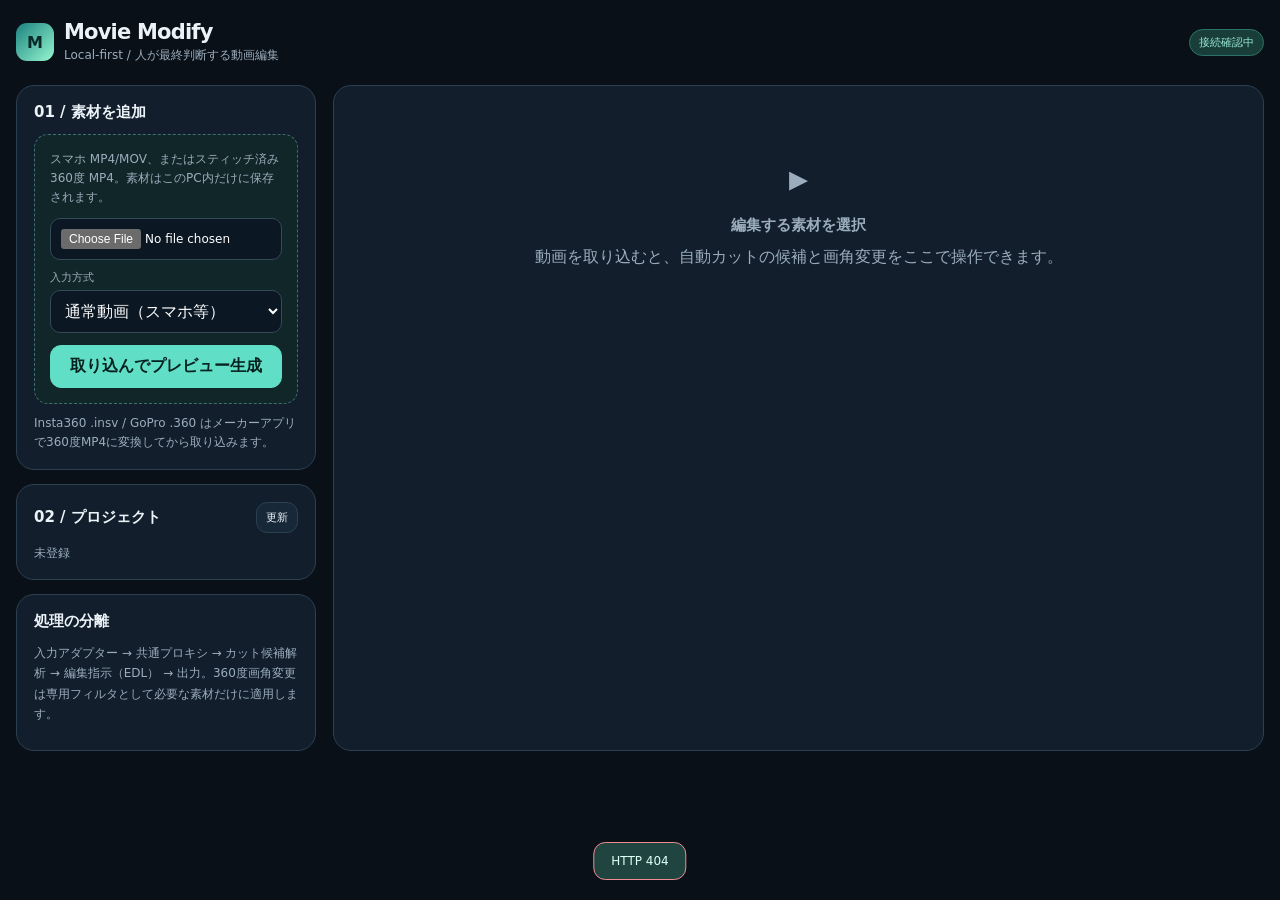
==== web/index.html @ c4a9c0c6 "Fix native editor JavaScript closing brace in conflict-aware API wrapper" ====
<!doctype html>
<html lang="ja">
<head>
<meta charset="utf-8"><meta name="viewport" content="width=device-width,initial-scale=1,viewport-fit=cover">
<meta name="color-scheme" content="dark"><title>Movie Modify — Local Editor</title>
<style>
:root{font-family:system-ui,-apple-system,"Hiragino Kaku Gothic ProN",sans-serif;color:#ecf3f8;background:#0a1018;--panel:#121e2b;--panel2:#172838;--line:#2c4051;--muted:#9badbc;--mint:#60dfc6;--amber:#f7bd65;--red:#f28c91}*{box-sizing:border-box}body{margin:0}button,input,select{font:inherit}button{cursor:pointer;color:inherit;border:1px solid var(--line);background:var(--panel2);border-radius:11px;padding:10px 13px}button:hover{border-color:var(--mint)}button:disabled{opacity:.4;cursor:not-allowed}button.primary{background:var(--mint);color:#06211f;font-weight:760;border-color:var(--mint)}button.danger{color:var(--red)}input,select{background:#0b1723;border:1px solid #354959;color:#fff;padding:10px;border-radius:10px;min-width:0}input[type=range]{padding:0;width:100%;accent-color:var(--mint)}input[type=checkbox]{accent-color:var(--mint)}h1,h2,h3,p{margin:0}h1{font-size:21px;letter-spacing:-.8px}h2{font-size:15px;margin-bottom:12px}h3{font-size:13px}small,.muted{color:var(--muted)}small{font-size:12px}.shell{max-width:1420px;margin:0 auto;padding:20px 16px 70px}header{display:flex;align-items:center;justify-content:space-between;margin-bottom:21px;gap:12px}.brand{display:flex;align-items:center;gap:10px}.logo{display:grid;place-items:center;width:38px;height:38px;background:linear-gradient(135deg,#1b827e,#96f7d1);color:#082a29;font-weight:900;border-radius:11px}.pill{border-radius:99px;background:#193e39;border:1px solid #2b746a;padding:5px 9px;color:#99e7d9;font-size:11px}.layout{display:grid;grid-template-columns:300px minmax(0,1fr);gap:17px}.panel{background:var(--panel);border:1px solid var(--line);padding:17px;border-radius:18px;min-width:0}.stack{display:grid;gap:14px}.row{display:flex;gap:9px;align-items:center;flex-wrap:wrap}.between{justify-content:space-between}.grow{flex:1}.hint{font-size:12px;color:var(--muted);line-height:1.6}.upload{border:1px dashed #3e6f73;border-radius:14px;padding:15px;background:#102628}.upload input{width:100%;font-size:12px;margin:10px 0}.upload select{width:100%}.upload button{width:100%;margin-top:12px}.projects{display:grid;gap:7px}.project{padding:12px;border:1px solid #324253;border-radius:11px;text-align:left;background:#111e2c;width:100%}.project.active{border-color:var(--mint);background:#183334}.project .name{font-size:12px;font-weight:750;overflow-wrap:anywhere}.tag{font-size:10px;color:var(--muted);margin-top:5px}.workspace{display:grid;gap:16px}.empty{text-align:center;padding:70px 15px;color:var(--muted)}.empty .big{font-size:38px;margin-bottom:16px}.video{width:100%;display:block;max-height:480px;aspect-ratio:16/9;background:black;border-radius:10px;object-fit:contain}.preview{display:none;width:100%;border:1px solid #38535e;border-radius:10px;margin-top:9px}.preview.show{display:block}.formfield{display:grid;gap:5px;flex:1}.formfield label{font-size:11px;color:var(--muted)}.formfield input,.formfield select{width:100%}.mini{font-size:11px;padding:7px 9px}.status{font-size:12px;border-left:3px solid var(--mint);padding:9px 11px;background:#10282b;border-radius:7px;line-height:1.6;overflow-wrap:anywhere}.status.error{border-color:var(--red);background:#33202b}.timeline{display:flex;overflow:hidden;height:38px;border-radius:9px;border:1px solid #435664;cursor:pointer}.bar{min-width:1px;height:100%;position:relative;border-right:1px solid #111b27;background:#216f65}.bar.cut{background:#61464c}.bar.follow{background:#315f9b}
.panoWrap{position:relative;border:1px solid var(--line);border-radius:10px;overflow:hidden}
#panorama{display:block;width:100%;aspect-ratio:2/1;object-fit:contain;touch-action:manipulation;cursor:crosshair;background:#071622}
#targetDot{position:absolute;width:20px;height:20px;border:2px solid white;border-radius:50%;background:#74e0cd88;transform:translate(-50%,-50%);display:none;pointer-events:none}.bar.selected{outline:2px solid white;outline-offset:-2px}.bar span{position:absolute;inset:0;display:grid;place-items:center;font-size:11px;white-space:nowrap}.segment-list,.suggestions{display:grid;gap:7px;max-height:280px;overflow:auto}.segment{display:grid;grid-template-columns:58px 1fr auto;align-items:center;gap:9px;padding:9px;border:1px solid #304756;background:#122332;border-radius:9px;text-align:left;width:100%;font-size:12px}.segment.selected{border-color:var(--mint)}.segment.cut{opacity:.7}.segment .state{font-size:11px;color:var(--mint)}.segment.cut .state{color:var(--red)}.suggestion{display:flex;align-items:center;gap:10px;border:1px solid #354956;background:#172638;border-radius:9px;padding:9px;font-size:12px}.suggestion input{width:17px;height:17px}.two{display:grid;grid-template-columns:1fr 1fr;gap:13px}.three{display:grid;grid-template-columns:repeat(3,1fr);gap:10px}.sectionhead{display:flex;align-items:center;justify-content:space-between;gap:8px;margin-bottom:12px}.sectionhead h2{margin-bottom:0}.sep{border:0;border-top:1px solid var(--line);margin:16px 0}.number{font-variant-numeric:tabular-nums;font-size:12px}.badge{font-size:10px;border:1px solid #426963;color:#a2d9d0;padding:3px 7px;border-radius:99px}.description{font-size:12px;line-height:1.7;color:var(--muted)}.hidden{display:none!important}.overlay{position:fixed;inset:0;background:#020609b9;display:flex;align-items:center;justify-content:center;z-index:5;padding:15px}.modal{background:var(--panel);border:1px solid var(--line);border-radius:18px;padding:24px;width:min(420px,100%)}.modal input{width:100%;margin:13px 0}.modal button{width:100%}#toast{position:fixed;bottom:20px;left:50%;transform:translateX(-50%);background:#204541;border:1px solid var(--mint);color:#e0fff5;z-index:8;border-radius:12px;padding:11px 17px;display:none;max-width:92%;font-size:12px} @media(max-width:850px){.layout{grid-template-columns:1fr}.shell{padding:15px 12px 55px}.panel{padding:14px}.two{grid-template-columns:1fr}.three{gap:6px}.logo{width:33px;height:33px}h1{font-size:19px}.video{max-height:260px}.row button{font-size:12px}.layout>aside{display:grid;grid-template-columns:1fr 1fr;align-items:start;gap:12px}}@media(max-width:560px){.layout>aside{grid-template-columns:1fr}.toolbar{display:grid;grid-template-columns:1fr 1fr}.toolbar button{width:100%}.timeline{height:31px}.segment{grid-template-columns:46px 1fr auto}}

.livebox{position:relative}
.liveCanvas{display:block;width:100%;aspect-ratio:16/9;background:#020609;border-radius:10px}
.liveSource{position:absolute;top:0;left:0;width:2px;height:2px;opacity:.01;pointer-events:none}
.liveControls{display:flex;align-items:center;flex-wrap:wrap;gap:8px;margin-top:9px}
.liveControls input[type=range]{flex:1;min-width:110px;touch-action:pan-y}
.liveControls .livePlay{min-width:90px}
.liveControls .liveSkip{display:flex;gap:5px;align-items:center;font-size:11px;color:var(--muted)}
#liveStatus{font-size:11px;color:var(--muted);margin-top:6px;line-height:1.5}
@media(max-width:560px){.liveControls .liveSkip{width:100%}}
</style>
<link rel="stylesheet" href="/assets/responsive_ui.css">
</head>
<body>
<div class="shell">
<header><div class="brand"><div class="logo">M</div><div><h1>Movie Modify</h1><small>Local-first / 人が最終判断する動画編集</small></div></div><span class="pill" id="engine">接続確認中</span></header>
<div class="layout">
<aside class="stack">
<section class="panel"><h2>01 / 素材を追加</h2><div class="upload"><div class="hint">スマホ MP4/MOV、またはスティッチ済み360度 MP4。素材はこのPC内だけに保存されます。</div><input type="file" id="source" accept=".mp4,.mov,.m4v,.mkv,.webm,video/*"><div class="formfield"><label>入力方式</label><select id="projection"><option value="flat">通常動画（スマホ等）</option><option value="equirect">360度・正距円筒図法（2:1）</option></select></div><button class="primary" id="upload">取り込んでプレビュー生成</button></div><p class="hint" style="margin-top:10px">Insta360 .insv / GoPro .360 はメーカーアプリで360度MP4に変換してから取り込みます。</p></section>
<section class="panel"><div class="sectionhead"><h2>02 / プロジェクト</h2><button class="mini" id="reload">更新</button></div><div class="projects" id="projects"><small>未登録</small></div></section>
<section class="panel"><h2>処理の分離</h2><div class="description">入力アダプター → 共通プロキシ → カット候補解析 → 編集指示（EDL） → 出力。360度画角変更は専用フィルタとして必要な素材だけに適用します。</div><p class="hint" id="capabilities" style="margin-top:8px"></p></section>
</aside>
<main class="workspace" id="editor"><section class="panel empty"><div class="big">▸</div><h2>編集する素材を選択</h2><p>動画を取り込むと、自動カットの候補と画角変更をここで操作できます。</p></section></main>
</div>
</div>
<div id="login" class="overlay hidden"><div class="modal"><h2>ローカルアクセス認証</h2><p class="hint">サーバー設定の MOVIE_MODIFY_TOKEN を入力してください。</p><input id="password" type="password" placeholder="アクセス用パスフレーズ"><button class="primary" id="loginButton">接続する</button></div></div>
<div id="toast"></div>
<script src="/assets/live_preview.js"></script>
<script src="/assets/responsive_ui.js"></script>
<script src="/assets/edit_history.js"></script>
<script>
const $=id=>document.getElementById(id);let current=null,selected=0,video=null,liveViewer=null,liveVideo=null,liveTickTime=-1,jobs=[],panoMode='scenery',target=null,editHistory=null,historyProjectId=null;
const escapeHtml=x=>String(x).replace(/[&<>"']/g,c=>({'&':'&amp;','<':'&lt;','>':'&gt;','"':'&quot;',"'":'&#39;'}[c]));
const secs=x=>{x=Math.max(0,Number(x)||0);return `${Math.floor(x/3600)?String(Math.floor(x/3600)).padStart(2,'0')+':':''}${String(Math.floor(x/60)%60).padStart(2,'0')}:${String(Math.floor(x%60)).padStart(2,'0')}`};
function alertMsg(message,error=false){let e=$('toast');e.textContent=message;e.style.display='block';e.style.borderColor=error?'#f28c91':'#60dfc6';setTimeout(()=>e.style.display='none',4500)}
async function api(path,init={}){const res=await fetch(path,{credentials:'same-origin',...init});if(res.status===401){$('login').classList.remove('hidden');throw Error('アクセス認証が必要です')}let data=await res.json().catch(()=>({}));if(!res.ok){if(res.status===409 && data.detail?.code==='revision_conflict'){const error=new Error('別の画面で編集内容が更新されました。PCの編集を確認してください。');error.revisionConflict=true;throw error;}throw Error(typeof data.detail==='string'?data.detail:`HTTP ${res.status}`)}return data}
const body=data=>({method:'POST',headers:{'Content-Type':'application/json'},body:JSON.stringify(data)});
async function start(){try{const h=await api('/api/health');$('engine').textContent=h.ffmpeg&&h.ffprobe?'ローカル処理準備完了':'FFmpegが必要';$('capabilities').textContent=`FFmpeg ${h.ffmpeg?'✓':'×'} / Auto-Editor ${h.auto_editor?'✓':'未導入（任意）'} / OpenCV追尾 ${h.tracking?'✓':'未導入（任意）'}`;if(h.auth_required){try{await loadProjects()}catch(e){$('login').classList.remove('hidden')}}else await loadProjects()}catch(e){alertMsg(e.message,true)}}
$('loginButton').onclick=async()=>{try{await api('/api/login',body({password:$('password').value}));$('login').classList.add('hidden');await loadProjects()}catch(e){alertMsg(e.message,true)}};
$('reload').onclick=()=>loadProjects().catch(e=>alertMsg(e.message,true));
async function loadProjects(){let projects=await api('/api/projects');$('projects').innerHTML=projects.length?projects.map(p=>`<button class="project ${current?.id===p.id?'active':''}" data-id="${p.id}"><div class="name">${escapeHtml(p.name)}</div><div class="tag">${p.projection==='equirect'?'360°':'通常動画'} · ${secs(p.duration)} · ${p.proxy_ready?'プレビュー完了':'処理中'}</div></button>`).join(''):'<small>プロジェクトはまだありません</small>';document.querySelectorAll('.project').forEach(e=>e.onclick=()=>openProject(e.dataset.id));
const requested=new URLSearchParams(location.search).get('project');
if(requested&&!current&&projects.some(p=>p.id===requested)){
 history.replaceState({},'',location.pathname);
 await openProject(requested);
}}
$('upload').onclick=async()=>{const f=$('source').files[0];if(!f)return alertMsg('動画を選択してください',true);let fd=new FormData();fd.append('file',f);fd.append('projection',$('projection').value);$('upload').disabled=true;$('upload').textContent='アップロード中…';try{let res=await api('/api/projects',{method:'POST',body:fd});current=res.project;await loadProjects();drawEditor();watchJob(res.job_id,async()=>{const latest=await api('/api/projects/'+current.id);if(editHistory?.state().canUndo&&historyProjectId===latest.id)latest.segments=current.segments;current=latest;drawEditor();await loadProjects()})}catch(e){alertMsg(e.message,true)}finally{$('upload').disabled=false;$('upload').textContent='取り込んでプレビュー生成'}};
async function openProject(id){try{current=await api('/api/projects/'+id);selected=0;target=null;panoMode='scenery';drawEditor();await loadProjects()}catch(e){alertMsg(e.message,true)}}
function drawEditor(){if(!current)return;disposeLive();const p=current;let ready=p.proxy_ready;let html=`<section class="panel"><div class="sectionhead"><div><h2>${escapeHtml(p.name)}</h2><small>${p.projection==='equirect'?'360° equirectangular':'通常動画'} · ${p.width}×${p.height} · ${secs(p.duration)} · ${p.codec}</small></div><span class="badge">非破壊編集</span></div>${p.projection==='equirect'?`<div class="livebox"><canvas class="liveCanvas" id="liveCanvas" aria-label="360度の連続プレビュー"></canvas><video id="player" class="liveSource" playsinline preload="metadata"></video><div class="liveControls"><button id="livePlay" class="primary livePlay" disabled>再生</button><input id="liveSeek" type="range" aria-label="再生位置" min="0" max="${p.duration}" step="0.05" value="0" disabled><label class="liveSkip"><input id="liveSkip" type="checkbox" checked>カット区間を飛ばす</label></div><div id="liveStatus" role="status">360度プレビュー準備中…</div></div>`:`<video id="player" class="video" ${ready?`src="/api/projects/${p.id}/preview"`:''} controls playsinline preload="metadata"></video>`}${ready?'':`<div class="status">プレビュー生成中です。処理が完了すると動画を再生できます。</div>`}<img id="framePreview" class="preview" alt="選択した画角の静止画"><div class="row between" style="margin-top:9px"><span class="number" id="playtime">00:00 / ${secs(p.duration)}</span><button class="mini" id="frameButton">${p.projection==='equirect'?'指定画角の静止画を見る':'現在フレームを見る'}</button></div></section>
<section class="panel"><div class="sectionhead"><h2>03 / 自動カット候補</h2><span class="badge">AIの判断を強制しません</span></div><div class="row" style="margin-bottom:12px"><div class="formfield"><label>解析エンジン</label><select id="analyzer"><option value="silence">FFmpeg / 静音解析</option><option value="auto_editor">Auto-Editor / 自動カット</option></select></div><div class="formfield"><label>静音閾値</label><select id="noise"><option value="-36">-36 dB</option><option value="-45">-45 dB</option><option value="-30">-30 dB</option></select></div></div><div class="row"><button id="analyze" class="primary">カット候補を解析</button><span class="hint">静かな大切な場面は残す判断が必要です。</span></div><hr class="sep"><div class="suggestions" id="suggestions"></div><button id="apply" style="margin-top:12px" disabled>チェックした候補をカット指定</button></section>
<section class="panel"><div class="sectionhead"><h2>04 / タイムラインと画角</h2><small id="edlStats"></small></div><div class="timeline" id="timeline"></div><div class="row" style="margin:9px 0;gap:8px;flex-wrap:wrap"><button id="editUndo" class="mini" disabled>↶ 元に戻す</button><button id="editRedo" class="mini" disabled>↷ やり直す</button><small id="editSafety" style="flex:1;min-width:150px">編集内容はブラウザに自動保存されます。</small><details id="editHistoryDetails" style="width:100%;font-size:12px"><summary>編集履歴を表示</summary><div id="editHistoryList" class="edit-history-list"></div></details><button id="exportDraft" class="mini" style="display:none">下書きをJSONで保存</button><button id="reloadRemote" class="mini" style="display:none">PC側の最新状態を開く</button></div><div class="row toolbar" style="margin-top:12px"><button id="split">再生位置で区切る</button><button id="sceneryHere">ここから景色に切り替え</button><button id="toggle">選択区間を残す／カット</button><button id="save" class="primary">編集内容を保存</button></div><div class="two" style="margin-top:13px"><div><h3 style="margin-bottom:9px">区間一覧</h3><div class="segment-list" id="segments"></div></div><div><h3 style="margin-bottom:9px">選択した区間の設定</h3><div class="stack" style="gap:10px;margin-top:9px"><div class="formfield"><label>左右方向 yaw <b id="yawText">0°</b></label><input id="yaw" type="range" min="-180" max="180" step="1"></div><div class="formfield"><label>上下方向 pitch <b id="pitchText">0°</b></label><input id="pitch" type="range" min="-85" max="85" step="1"></div><div class="formfield"><label>画角 FOV <b id="fovText">90°</b></label><input id="fov" type="range" min="40" max="130" step="1"></div><div class="row"><button id="sceneryMode" class="mini">景色・手動</button><button id="followMode" class="mini">人物追尾</button></div>
<div class="hint" id="panoHelp">景色を映す方向を選ぶには、全景をタップしてください。</div>
<div class="panoWrap"><img id="panorama" alt="360度全景。タップで追尾対象または景色を選ぶ"><span id="targetDot"></span></div>
<div class="row"><button class="mini" id="refreshPano">全景を更新</button>
<label class="hint">追尾対象の幅 <select id="boxSize"><option value="0.07">小 7%</option><option value="0.10" selected>標準 10%</option><option value="0.15">大 15%</option><option value="0.20">特大 20%</option></select></label></div>
<button class="primary" id="trackButton" disabled>選択した人物を自動追尾</button>
<div class="row"><button id="addKey" class="mini">この時刻の画角を記録</button><button id="clearKeys" class="mini">キーフレーム削除</button></div>
<div class="hint" id="keyStatus"></div><div class="hint" id="trackWarning"></div>
<button id="resetAngle" class="mini">選択区間の画角をリセット</button><p class="hint" id="angleHelp">${p.projection==='equirect'?'青い区間は人物追尾、緑は景色。360度の全景をタップして対象・方向を指定できます。':'通常動画は撮影外の方向へ動かせません。画角設定は360°のときのみ有効です。'}</p></div></div></div></section>
<section class="panel"><div class="sectionhead"><h2>05 / 動画を書き出す</h2><span class="badge">FFmpeg</span></div><div class="row"><div class="formfield"><label>出力解像度</label><select id="outputSize"><option value="720p">720p（軽量）</option><option value="1080p">1080p（高画質）</option></select></div><button id="render" class="primary">MP4を生成</button><a id="download" href="/api/projects/${p.id}/export" style="display:none;color:#60dfc6">完成動画をダウンロード</a></div><p class="description" style="margin-top:12px">選択した区間のみ出力します。360°素材は区間ごとに指定した向きを16:9へ変換します。元動画は変更されません。</p><div id="jobStatus" class="status hidden" style="margin-top:11px"></div></section>`;$('editor').innerHTML=html;video=$('player');video.ontimeupdate=()=>{$('playtime').textContent=`${secs(video.currentTime)} / ${secs(p.duration)}`};$('frameButton').onclick=()=>updateFrame();$('analyze').onclick=analyzeVideo;$('apply').onclick=applySelected;$('split').onclick=splitHere;$('sceneryHere').onclick=sceneryHere;$('toggle').onclick=toggleSelected;
if(p.projection==='equirect'){$('sceneryMode').onclick=()=>changePanoMode('scenery');$('followMode').onclick=()=>changePanoMode('follow');
$('refreshPano').onclick=refreshPanorama;$('panorama').onclick=panoClick;
$('trackButton').onclick=runTrack;$('addKey').onclick=addKey;
$('clearKeys').onclick=()=>{let seg=current.segments[selected];seg.keyframes=[];seg.mode='manual';seg.tracking_warning='';historyCheckpoint('キー削除');drawSegments()};}
else{for(const id of ['sceneryHere','sceneryMode','followMode','refreshPano','trackButton','addKey','clearKeys']){const b=$(id);if(b)b.disabled=true}const wrap=$('panorama');if(wrap)wrap.parentElement.style.display='none'}
$('save').onclick=saveSegments;$('render').onclick=renderVideo;$('resetAngle').onclick=()=>{Object.assign(current.segments[selected],{yaw:0,pitch:0,fov:90,mode:'manual',keyframes:[],tracking_warning:''});historyCheckpoint('画角リセット');drawSegments();updateFrame()};['yaw','pitch','fov'].forEach(k=>{$(k).disabled=p.projection!=='equirect';$(k).oninput=()=>{current.segments[selected][k]=Number($(k).value);$(k+'Text').textContent=$(k).value+'°';historyCheckpoint('画角スライダー '+k,true)}});drawSuggestions();drawSegments();if(p.projection==='equirect'){refreshPanorama();setupLivePreview(p.id)}window.MovieModifyUI?.mount(p);initializeEditHistory()}

function historySnapshot(){
 return {segments:MovieModifyEditHistory.clone(current.segments),selected,
  time:Number(video?.currentTime)||0};
}
function validateHistorySnapshot(snapshot){
 if(!snapshot||!Array.isArray(snapshot.segments)||snapshot.segments.length<1||
    snapshot.segments.length>5000)throw Error('下書きに不正な区間数があります');
 let previous=0;
 for(const seg of snapshot.segments){
  if(!seg||!Number.isFinite(seg.start)||!Number.isFinite(seg.end)||
     seg.start<previous-.002||seg.start<0||seg.end>current.duration+.05||
     seg.end-seg.start<.04||typeof seg.keep!=='boolean'||
     !['manual','follow'].includes(seg.mode)||
     !Number.isFinite(seg.yaw)||Math.abs(seg.yaw)>180||
     !Number.isFinite(seg.pitch)||Math.abs(seg.pitch)>90||
     !Number.isFinite(seg.fov)||seg.fov<35||seg.fov>140||
     !Array.isArray(seg.keyframes)||seg.keyframes.length>18000)
      throw Error('下書きの画角・時間データが不正です');
  let priorTime=-Infinity;
  for(const key of seg.keyframes){
   if(!key||!Number.isFinite(key.time)||key.time<=priorTime+.000001||
      key.time<seg.start-.001||key.time>seg.end+.001||
      !Number.isFinite(key.yaw)||Math.abs(key.yaw)>180||
      !Number.isFinite(key.pitch)||Math.abs(key.pitch)>90||
      !Number.isFinite(key.fov)||key.fov<35||key.fov>140)
      throw Error('下書きのキーフレームが不正です');
   priorTime=key.time;
  }
  previous=seg.end;
 }
 return {segments:MovieModifyEditHistory.clone(snapshot.segments),
  selected:Math.max(0,Math.min(snapshot.segments.length-1,Number(snapshot.selected)||0)),
  time:Math.max(0,Math.min(current.duration-.02,Number(snapshot.time)||0))};
}
function historyControls(state){
 const back=$('editUndo'),forward=$('editRedo'),status=$('editSafety');
 if(!back||!forward||!status)return;
 back.disabled=!state.canUndo;forward.disabled=!state.canRedo;
 back.title=state.undoLabel||'戻せる編集はありません';
 forward.title=state.redoLabel||'やり直せる編集はありません';
 status.textContent=state.error||'下書きは端末内に自動保存（PCへの保存は「編集内容を保存」）';
 status.style.color=state.error?'var(--red)':'var(--mint)';
 drawHistorySteps();
}
function drawHistorySteps(){
 const area=$('editHistoryList');
 if(!area||!editHistory)return;
 area.replaceChildren();
 const start=Math.max(0,editHistory.entries.length-10);
 editHistory.entries.slice(start).forEach((entry,offset)=>{
  const index=start+offset,b=document.createElement('button');
  b.className='mini'+(index===editHistory.cursor?' current':'');
  b.type='button';b.textContent=(index+1)+' · '+entry.label;
  b.disabled=index===editHistory.cursor;
  b.onclick=()=>{historyApply(editHistory.goTo(index));alertMsg('指定した編集履歴へ移動しました')};
  area.append(b);
 });
}
function historyCheckpoint(label,merge=false){
 if(!editHistory||!current||historyProjectId!==current.id)return;
 editHistory.checkpoint(historySnapshot(),label,merge);
}
function historyApply(snapshot){
 if(!current)return;
 const safe=validateHistorySnapshot(snapshot);
 current.segments=safe.segments;selected=safe.selected;
 if(video)video.currentTime=safe.time;
 drawSegments();
}
function historyUndo(){
 if(editHistory){const s=editHistory.undo();if(s){historyApply(s);alertMsg('編集を元に戻しました');}}
}
function historyRedo(){
 if(editHistory){const s=editHistory.redo();if(s){historyApply(s);alertMsg('編集をやり直しました');}}
}
function exportConflictedDraft(){
 if(!editHistory)return;
 const candidate=editHistory.candidate();
 try{
  // A pending local edit is always recoverable even when localStorage is
  // disabled or a previous draft has already been superseded.
  const snapshot=validateHistorySnapshot(historySnapshot());
  const json=JSON.stringify({schema:'movie-modify-recovery/v1',name:current.name,
   projection:current.projection,duration:current.duration,segments:snapshot.segments},null,2);
  const url=URL.createObjectURL(new Blob([json],{type:'application/json'}));
  const a=document.createElement('a');
  a.href=url;a.download='movie-modify-'+current.id+'-recovery.json';a.click();
  setTimeout(()=>URL.revokeObjectURL(url),30000);
 }catch(err){alertMsg(err.message,true)}
}
function initializeEditHistory(){
 if(!current||!$('editUndo'))return;
 $('editUndo').onclick=historyUndo;$('editRedo').onclick=historyRedo;
 $('exportDraft').onclick=exportConflictedDraft;
 $('reloadRemote').onclick=async()=>{
   if(!confirm('現在の編集内容を破棄して、PCに保存された最新の内容を開きますか？\n必要なら先に「下書きをJSONで保存」を使用してください。'))return;
   const id=current.id;editHistory=null;historyProjectId=null;await openProject(id);
 };
 if(editHistory&&historyProjectId===current.id){
  historyControls(editHistory.state());
  return;
 }
 historyProjectId=current.id;
 const identity={id:current.id,name:current.name,projection:current.projection,
  duration:current.duration,source:current.source_name,width:current.width,height:current.height};
 editHistory=new MovieModifyEditHistory.EditHistory({
  key:'native:'+current.id,identity,initial:historySnapshot(),onUpdate:historyControls
 });
 historyControls(editHistory.state());
 const candidate=editHistory.candidate();
 if(candidate.status==='available'){
  if(confirm('このプロジェクトの自動保存下書きがあります。復元しますか？\n復元してもPC側の保存内容は上書きしません。')){
   try{historyApply(editHistory.restore(candidate.snapshot,validateHistorySnapshot));
     alertMsg('ブラウザに自動保存した編集内容を復元しました');}
   catch(err){alertMsg('復元できません: '+err.message,true)}
  }
 }else if(candidate.status==='conflict'){
  $('exportDraft').style.display='inline-block';$('reloadRemote').style.display='inline-block';
  $('editSafety').textContent='PC側の編集が変更されています。古い下書きを自動復元しません。必要なら下書きをJSONで保存してください。';
  $('editSafety').style.color='var(--red)';
 }else if(candidate.status==='invalid'){
  alertMsg('保存済みの下書きを検証できませんでした。',true);
 }
}
document.addEventListener('keydown',ev=>{
 if(!current||!editHistory||!((ev.ctrlKey||ev.metaKey)&&!ev.altKey))return;
 if(ev.target.closest('input,textarea,select,[contenteditable]'))return;
 if(ev.code==='KeyZ'){ev.preventDefault();if(ev.shiftKey)historyRedo();else historyUndo();}
 else if(ev.code==='KeyY'){ev.preventDefault();historyRedo();}
});

function drawSuggestions(){if(!current)return;let s=current.suggestions||[];$('suggestions').innerHTML=s.length?s.map((x,i)=>`<label class="suggestion"><input type="checkbox" class="pick" value="${i}" checked><span class="grow">${secs(x.start)} – ${secs(x.end)}</span><span class="muted">${Math.round(x.end-x.start)}秒 · カット候補</span></label>`).join(''):'<p class="hint">候補はありません。解析しても元動画はカットされません。</p>';$('apply').disabled=!s.length}
function drawSegments(){if(!current)return;queueMicrotask(()=>window.MovieModifyUI?.decorate(current));selected=Math.min(selected,current.segments.length-1);let s=current.segments,kept=s.filter(x=>x.keep).reduce((n,x)=>n+x.end-x.start,0);$('edlStats').textContent=`${s.length}区間 / 残す ${secs(kept)}`;$('timeline').innerHTML=s.map((x,i)=>`<div class="bar ${x.keep?'': 'cut'} ${x.keep&&x.mode==='follow'?'follow':''} ${i===selected?'selected':''}" data-i="${i}" style="width:${100*(x.end-x.start)/current.duration}%" title="${secs(x.start)}–${secs(x.end)}"><span>${x.end-x.start>current.duration*.05?i+1:''}</span></div>`).join('');$('segments').innerHTML=s.map((x,i)=>`<button class="segment ${x.keep?'':'cut'} ${i===selected?'selected':''}" data-i="${i}"><strong>${i+1}</strong><span>${secs(x.start)} – ${secs(x.end)} ${current.projection==='equirect'?` / ${x.mode==='follow'?'追尾': '景色'}`:''}</span><span class="state">${x.keep?'残す':'カット'}</span></button>`).join('');document.querySelectorAll('.bar,.segment').forEach(e=>e.onclick=()=>{selected=Number(e.dataset.i);video.currentTime=current.segments[selected].start;target=null;drawSegments();if(current.projection==='equirect')refreshPanorama()});let x=s[selected], pose=cameraAt(x,Number(video?.currentTime)||x.start);
for(let k of ['yaw','pitch','fov']){$(k).value=pose[k];$(k+'Text').textContent=Math.round(pose[k])+'°'}
if(current.projection==='equirect'){$('keyStatus').textContent=(x.keyframes||[]).length+' 件の画角キーフレーム';
$('trackWarning').textContent=x.tracking_warning||'';
$('sceneryMode').style.borderColor=x.mode==='manual'&&panoMode==='scenery'?'var(--mint)':'var(--line)';
$('followMode').style.borderColor=x.mode==='follow'||panoMode==='follow'?'var(--mint)':'var(--line)';
$('panoHelp').textContent=panoMode==='follow'?'対象の人物を全景でタップ→「自動追尾」を実行':'景色を全景でタップ。時刻ごとに画角を記録できます。';}}
function splitHere(){let t=Number(video.currentTime);let i=current.segments.findIndex(x=>t>x.start+.06&&t<x.end-.06);if(i<0)return alertMsg('区間の内部へ再生位置を移動してください',true);let x=current.segments[i];current.segments.splice(i,1,sliceCamera(x,x.start,+t.toFixed(3)),sliceCamera(x,+t.toFixed(3),x.end));selected=i+1;historyCheckpoint('分割');drawSegments()}
function toggleSelected(){current.segments[selected].keep=!current.segments[selected].keep;historyCheckpoint('残す／カット');drawSegments()}
async function saveSegments(){try{let p=await api(`/api/projects/${current.id}/edits`,{method:'PUT',headers:{'Content-Type':'application/json'},body:JSON.stringify({segments:current.segments,expected_revision:current.edit_revision})});current=p;if(editHistory)editHistory.markServerSaved(historySnapshot());drawSegments();alertMsg('編集内容をPCに保存しました');return p}catch(e){if(e.revisionConflict){$('exportDraft').style.display='inline-block';$('reloadRemote').style.display='inline-block';$('editSafety').textContent='競合: 他の端末で保存されています。下書きをJSONで退避するかPC側を開き直してください。';$('editSafety').style.color='var(--red)';}alertMsg(e.message,true);return null}}
async function updateFrame(){if(!current)return;let x=current.segments[selected];if(!x)return;let time=Math.min(Math.max(video.currentTime,x.start),x.end-.01);let pose=cameraAt(x,time);let q=new URLSearchParams({time,yaw:pose.yaw,pitch:pose.pitch,fov:pose.fov});let img=$('framePreview');img.src=`/api/projects/${current.id}/frame?${q}`;img.classList.add('show');img.onerror=()=>alertMsg('静止画の生成に失敗しました',true)}
async function analyzeVideo(){try{let method=$('analyzer').value;let data=await api(`/api/projects/${current.id}/analyze`,body({method,noise_db:Number($('noise').value),min_seconds:3}));watchJob(data.job_id,async()=>{current=await api(`/api/projects/${current.id}`);drawSuggestions();alertMsg(`${current.suggestions.length}件のカット候補を解析しました`)})}catch(e){alertMsg(e.message,true)}}
async function applySelected(){let indices=[...document.querySelectorAll('.pick:checked')].map(e=>Number(e.value));if(!indices.length)return alertMsg('候補を選択してください',true);try{if(!await saveSegments())return;current=await api(`/api/projects/${current.id}/apply-suggestions`,body({indices,expected_revision:current.edit_revision}));selected=0;historyCheckpoint('自動カット候補を適用');editHistory?.updateBaseline(current.segments);drawSegments();alertMsg('カット候補を編集指示に反映しました。必要な区間は「残す」に戻せます。')}catch(e){alertMsg(e.message,true)}}
async function renderVideo(){try{if(!await saveSegments())return;let data=await api(`/api/projects/${current.id}/render`,body({size:$('outputSize').value}));watchJob(data.job_id,()=>{$('download').style.display='inline-block';$('download').href=`/api/projects/${current.id}/export?t=${Date.now()}`;alertMsg('動画を出力しました')})}catch(e){alertMsg(e.message,true)}}
function watchJob(jobId,onFinish){let id=setInterval(async()=>{try{const j=await api('/api/jobs/'+jobId);const elem=$('jobStatus');if(elem){elem.classList.remove('hidden');elem.classList.toggle('error',j.state==='failed');elem.textContent=j.state==='failed'?`処理失敗: ${j.error}`:`${({queued:'処理待ち',running:'処理中',done:'完了'})[j.state]} (${j.progress}%)`;}if(j.state==='done'||j.state==='failed'){clearInterval(id);if(j.state==='done')await onFinish?.();else alertMsg(j.error||'処理に失敗',true)}}catch(e){clearInterval(id);alertMsg(e.message,true)}},1600)}


function disposeLive(){
  if(liveViewer){liveViewer.destroy();liveViewer=null}
  if(liveVideo){liveVideo.pause();liveVideo.removeAttribute('src');liveVideo.load();liveVideo=null}
}
function syncLiveUi(t){
  if(!current||!video||current.projection!=='equirect'||liveVideo!==video)return;
  const play=$('livePlay'),seek=$('liveSeek'),status=$('liveStatus');
  if(!play||!seek)return;
  play.textContent=video.paused?'再生':'一時停止';
  if(!seek.matches(':active'))seek.value=Math.min(t,current.duration);
  const index=current.segments.findIndex(s=>t>=s.start-.001&&t<s.end-.005);
  if(!video.paused&&$('liveSkip')?.checked&&(index<0||!current.segments[index].keep)){
    const next=current.segments.find(s=>s.keep&&s.start>t+.005);
    if(next){video.currentTime=next.start;return}
    video.pause();status.textContent='最後の保存区間まで再生しました';return;
  }
  if(index>=0&&selected!==index){selected=index;drawSegments()}
  if(Math.abs(t-liveTickTime)>.15||video.paused){
    liveTickTime=t;
    if($('playtime'))$('playtime').textContent=secs(t)+' / '+secs(current.duration);
    if(index>=0){
      const seg=current.segments[index],pose=cameraAt(seg,t);
      status.textContent=(seg.keep?(seg.mode==='follow'?'人物追尾':'景色・手動'):'カット候補')+
        ' · 左右 '+Math.round(pose.yaw)+'° / 上下 '+Math.round(pose.pitch)+'°';
    }
  }
}
async function setupLivePreview(projectId){
  const element=video,status=$('liveStatus'),seek=$('liveSeek'),play=$('livePlay');
  if(!element||!status||!seek||!play)return;
  let result;
  try{result=await api('/api/projects/'+projectId+'/prepare-preview360',{method:'POST'})}
  catch(err){status.textContent='準備できません: '+err.message;return}
  if(current?.id!==projectId||video!==element)return;
  liveVideo=element;
  const activate=()=>{
    if(current?.id!==projectId||video!==element)return;
    status.textContent='360度映像を読み込んでいます…';
    element.src='/api/projects/'+projectId+'/preview360';
    element.load();
    element.onloadedmetadata=()=>{
      if(video!==element)return;
      seek.max=Math.min(current.duration,element.duration||current.duration);
      seek.disabled=false;play.disabled=false;
      status.textContent='準備完了。再生すると画角の切り替えを確認できます。';
    };
    element.onerror=()=>{status.textContent='映像を再生できません。H.264対応ブラウザで開いてください。'};
    try{
      liveViewer=new LivePanoramaPreview($('liveCanvas'),element,
        t=>{
          const segments=current?.segments||[];
          const seg=segments.find(s=>t>=s.start-.001&&t<s.end-.001)||
            segments.find(s=>s.start>t)||segments[segments.length-1];
          return seg?cameraAt(seg,t):{yaw:0,pitch:0,fov:90};
        },
        t=>syncLiveUi(t));
      liveViewer.onError=err=>{status.textContent='描画エラー: '+err.message};
    }catch(err){
      status.textContent='WebGL非対応のため全景を表示します: '+err.message;
      element.className='video';element.style.cssText='display:block;position:static;width:100%;height:auto;opacity:1;pointer-events:auto';element.controls=true;
    }
  };
  play.onclick=async()=>{
    try{if(element.paused)await element.play();else element.pause()}
    catch(err){status.textContent='再生エラー: '+err.message}
    play.textContent=element.paused?'再生':'一時停止';
  };
  seek.oninput=()=>{element.currentTime=Number(seek.value);syncLiveUi(element.currentTime)};
  if(result.ready){activate();return}
  status.textContent='360度プレビューを生成中（初回のみ）';
  watchJob(result.job_id,activate,()=>{status.textContent='360度プレビュー生成に失敗しました'});
}

function wrapYaw(deg){return ((deg+180)%360+360)%360-180}
function cameraAt(seg,t){let base={yaw:seg.yaw,pitch:seg.pitch,fov:seg.fov},keys=seg.keyframes||[];
if(!keys.length)return base;
if(t<=keys[0].time)return keys[0];
if(t>=keys[keys.length-1].time)return keys[keys.length-1];
for(let i=1;i<keys.length;i++){let a=keys[i-1],b=keys[i];if(t<=b.time){let r=(t-a.time)/(b.time-a.time);return {yaw:wrapYaw(a.yaw+wrapYaw(b.yaw-a.yaw)*r),pitch:a.pitch+(b.pitch-a.pitch)*r,fov:a.fov+(b.fov-a.fov)*r}}}
return base}
function sliceCamera(seg,start,end){let part={...seg,start,end,keyframes:[]};if((seg.keyframes||[]).length){let times=[start,...seg.keyframes.filter(k=>k.time>start&&k.time<end).map(k=>k.time),end];part.keyframes=times.map(time=>({time,...cameraAt(seg,time)}))}return part}
function sceneryHere(){if(current.projection!=='equirect')return;
let t=Number(video.currentTime),i=current.segments.findIndex(x=>t>x.start+.06&&t<x.end-.06);
if(i>=0){let x=current.segments[i];current.segments.splice(i,1,sliceCamera(x,x.start,t),sliceCamera(x,t,x.end));selected=i+1}
let s=current.segments[selected],pose=cameraAt(s,s.start);Object.assign(s,{...pose,mode:'manual',keyframes:[],tracking_warning:''});
panoMode='scenery';target=null;historyCheckpoint('景色へ切り替え');drawSegments();refreshPanorama();alertMsg('景色の方向を全景画像でタップしてください')}
function changePanoMode(mode){panoMode=mode;target=null;drawSegments();refreshPanorama()}
function refreshPanorama(){if(!current||current.projection!=='equirect')return;
let seg=current.segments[selected],t=panoMode==='follow'?seg.start:Math.max(seg.start,Math.min(current.duration-.1,Number(video.currentTime)||seg.start));
$('panorama').src='/api/projects/'+current.id+'/panorama?time='+Math.max(0,t).toFixed(2);
if(!target){$('targetDot').style.display='none';$('trackButton').disabled=true}}
function panoClick(ev){let rect=$('panorama').getBoundingClientRect(),x=Math.max(0,Math.min(1,(ev.clientX-rect.left)/rect.width)),y=Math.max(.02,Math.min(.98,(ev.clientY-rect.top)/rect.height));target={x,y};
$('targetDot').style.left=x*100+'%';$('targetDot').style.top=y*100+'%';$('targetDot').style.display='block';
if(panoMode==='follow'){$('trackButton').disabled=false;return}
let seg=current.segments[selected];if(seg.mode==='follow'){let pose=cameraAt(seg,seg.start);Object.assign(seg,{...pose,mode:'manual',keyframes:[],tracking_warning:''})}
$('yaw').value=Math.round(wrapYaw((x-.5)*360));$('pitch').value=Math.round(Math.max(-85,Math.min(85,(.5-y)*180)));
addKey()}
function addKey(){let seg=current.segments[selected],time=Math.round(Math.max(seg.start,Math.min(seg.end-.002,video.currentTime))*1000)/1000;
let key={time,yaw:Number($('yaw').value),pitch:Number($('pitch').value),fov:Number($('fov').value)};
if(seg.mode==='follow'){seg.keyframes=[];seg.mode='manual';seg.tracking_warning=''}
if(!seg.keyframes?.length&&time>seg.start+.01)seg.keyframes=[{time:seg.start,yaw:seg.yaw,pitch:seg.pitch,fov:seg.fov}];
seg.keyframes=seg.keyframes||[];seg.keyframes=seg.keyframes.filter(k=>Math.abs(k.time-time)>.002);
seg.keyframes.push(key);seg.keyframes.sort((a,b)=>a.time-b.time);
historyCheckpoint('画角キー追加');drawSegments();updateFrame();alertMsg('画角キーフレームを記録しました')}
async function runTrack(){if(!target)return alertMsg('追尾対象をタップしてください',true);
try{if(!await saveSegments())return;let sel=selected,chosen={...target};
let res=await api('/api/projects/'+current.id+'/track',body({segment_index:sel,...chosen,box:Number($('boxSize').value),expected_revision:current.edit_revision}));
$('trackButton').disabled=true;watchJob(res.job_id,async()=>{current=await api('/api/projects/'+current.id);selected=sel;panoMode='scenery';target=null;historyCheckpoint('人物追尾');editHistory?.updateBaseline(current.segments);drawSegments();updateFrame();alertMsg('追尾完了。遮蔽・似た人物の場面を確認してください')})
}catch(e){alertMsg(e.message,true)}}

start();
</script>
</body>
</html>
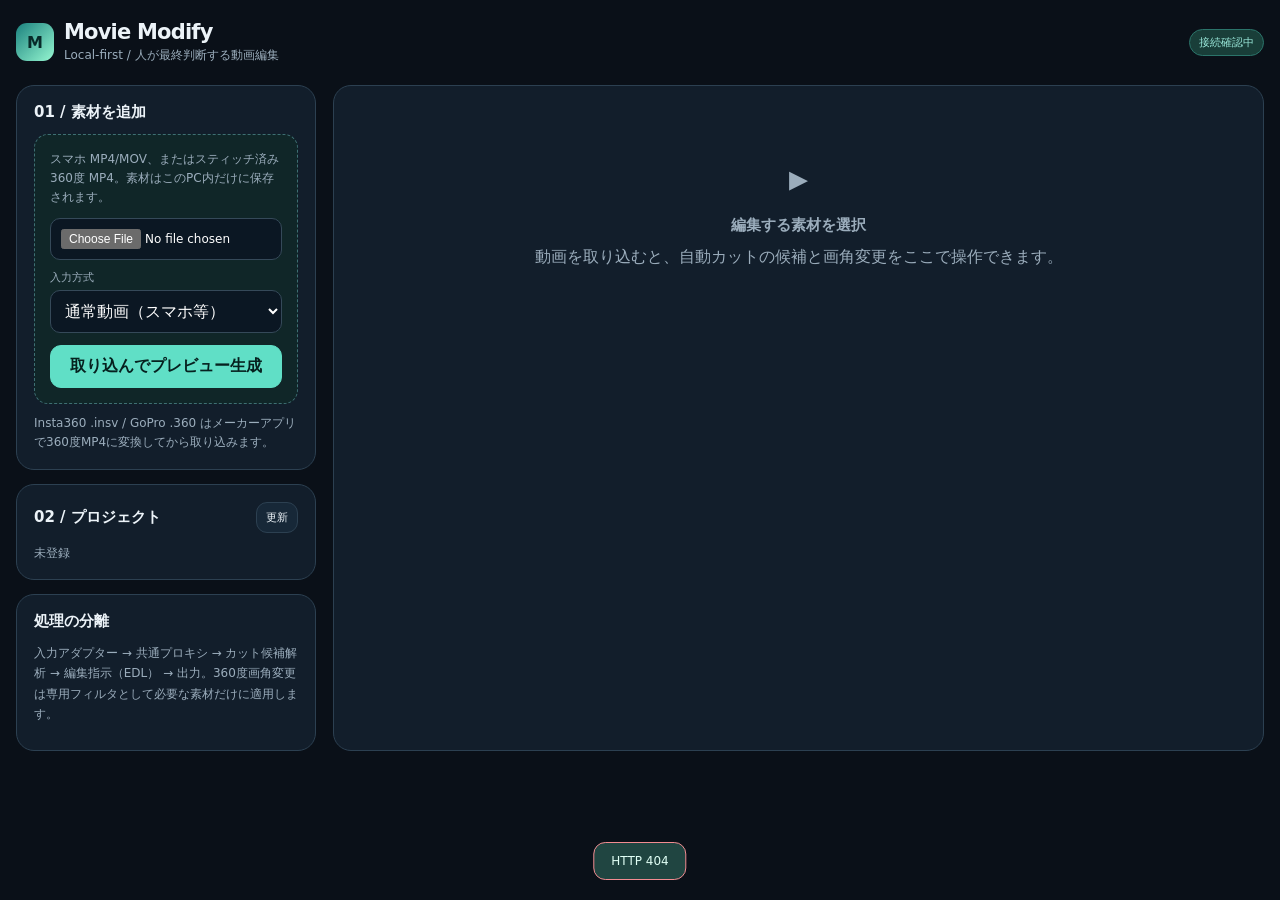
==== commit 7d61cc0f: "Expose persistent guarded PC edit revision restore in advanced editor" ====
--- a/web/index.html
+++ b/web/index.html
@@ -58,7 +58,7 @@
 async function openProject(id){try{current=await api('/api/projects/'+id);selected=0;target=null;panoMode='scenery';drawEditor();await loadProjects()}catch(e){alertMsg(e.message,true)}}
 function drawEditor(){if(!current)return;disposeLive();const p=current;let ready=p.proxy_ready;let html=`<section class="panel"><div class="sectionhead"><div><h2>${escapeHtml(p.name)}</h2><small>${p.projection==='equirect'?'360° equirectangular':'通常動画'} · ${p.width}×${p.height} · ${secs(p.duration)} · ${p.codec}</small></div><span class="badge">非破壊編集</span></div>${p.projection==='equirect'?`<div class="livebox"><canvas class="liveCanvas" id="liveCanvas" aria-label="360度の連続プレビュー"></canvas><video id="player" class="liveSource" playsinline preload="metadata"></video><div class="liveControls"><button id="livePlay" class="primary livePlay" disabled>再生</button><input id="liveSeek" type="range" aria-label="再生位置" min="0" max="${p.duration}" step="0.05" value="0" disabled><label class="liveSkip"><input id="liveSkip" type="checkbox" checked>カット区間を飛ばす</label></div><div id="liveStatus" role="status">360度プレビュー準備中…</div></div>`:`<video id="player" class="video" ${ready?`src="/api/projects/${p.id}/preview"`:''} controls playsinline preload="metadata"></video>`}${ready?'':`<div class="status">プレビュー生成中です。処理が完了すると動画を再生できます。</div>`}<img id="framePreview" class="preview" alt="選択した画角の静止画"><div class="row between" style="margin-top:9px"><span class="number" id="playtime">00:00 / ${secs(p.duration)}</span><button class="mini" id="frameButton">${p.projection==='equirect'?'指定画角の静止画を見る':'現在フレームを見る'}</button></div></section>
 <section class="panel"><div class="sectionhead"><h2>03 / 自動カット候補</h2><span class="badge">AIの判断を強制しません</span></div><div class="row" style="margin-bottom:12px"><div class="formfield"><label>解析エンジン</label><select id="analyzer"><option value="silence">FFmpeg / 静音解析</option><option value="auto_editor">Auto-Editor / 自動カット</option></select></div><div class="formfield"><label>静音閾値</label><select id="noise"><option value="-36">-36 dB</option><option value="-45">-45 dB</option><option value="-30">-30 dB</option></select></div></div><div class="row"><button id="analyze" class="primary">カット候補を解析</button><span class="hint">静かな大切な場面は残す判断が必要です。</span></div><hr class="sep"><div class="suggestions" id="suggestions"></div><button id="apply" style="margin-top:12px" disabled>チェックした候補をカット指定</button></section>
-<section class="panel"><div class="sectionhead"><h2>04 / タイムラインと画角</h2><small id="edlStats"></small></div><div class="timeline" id="timeline"></div><div class="row" style="margin:9px 0;gap:8px;flex-wrap:wrap"><button id="editUndo" class="mini" disabled>↶ 元に戻す</button><button id="editRedo" class="mini" disabled>↷ やり直す</button><small id="editSafety" style="flex:1;min-width:150px">編集内容はブラウザに自動保存されます。</small><details id="editHistoryDetails" style="width:100%;font-size:12px"><summary>編集履歴を表示</summary><div id="editHistoryList" class="edit-history-list"></div></details><button id="exportDraft" class="mini" style="display:none">下書きをJSONで保存</button><button id="reloadRemote" class="mini" style="display:none">PC側の最新状態を開く</button></div><div class="row toolbar" style="margin-top:12px"><button id="split">再生位置で区切る</button><button id="sceneryHere">ここから景色に切り替え</button><button id="toggle">選択区間を残す／カット</button><button id="save" class="primary">編集内容を保存</button></div><div class="two" style="margin-top:13px"><div><h3 style="margin-bottom:9px">区間一覧</h3><div class="segment-list" id="segments"></div></div><div><h3 style="margin-bottom:9px">選択した区間の設定</h3><div class="stack" style="gap:10px;margin-top:9px"><div class="formfield"><label>左右方向 yaw <b id="yawText">0°</b></label><input id="yaw" type="range" min="-180" max="180" step="1"></div><div class="formfield"><label>上下方向 pitch <b id="pitchText">0°</b></label><input id="pitch" type="range" min="-85" max="85" step="1"></div><div class="formfield"><label>画角 FOV <b id="fovText">90°</b></label><input id="fov" type="range" min="40" max="130" step="1"></div><div class="row"><button id="sceneryMode" class="mini">景色・手動</button><button id="followMode" class="mini">人物追尾</button></div>
+<section class="panel"><div class="sectionhead"><h2>04 / タイムラインと画角</h2><small id="edlStats"></small></div><div class="timeline" id="timeline"></div><div class="row" style="margin:9px 0;gap:8px;flex-wrap:wrap"><button id="editUndo" class="mini" disabled>↶ 元に戻す</button><button id="editRedo" class="mini" disabled>↷ やり直す</button><small id="editSafety" style="flex:1;min-width:150px">編集内容はブラウザに自動保存されます。</small><details id="editHistoryDetails" style="width:100%;font-size:12px"><summary>編集履歴を表示</summary><div id="editHistoryList" class="edit-history-list"></div></details><details id="serverHistoryDetails" style="width:100%;font-size:12px"><summary>PC保存履歴（最大30世代）</summary><button id="serverHistoryRefresh" class="mini" type="button">PCの履歴を取得</button><div id="serverHistoryList" class="edit-history-list"></div></details><button id="exportDraft" class="mini" style="display:none">下書きをJSONで保存</button><button id="reloadRemote" class="mini" style="display:none">PC側の最新状態を開く</button></div><div class="row toolbar" style="margin-top:12px"><button id="split">再生位置で区切る</button><button id="sceneryHere">ここから景色に切り替え</button><button id="toggle">選択区間を残す／カット</button><button id="save" class="primary">編集内容を保存</button></div><div class="two" style="margin-top:13px"><div><h3 style="margin-bottom:9px">区間一覧</h3><div class="segment-list" id="segments"></div></div><div><h3 style="margin-bottom:9px">選択した区間の設定</h3><div class="stack" style="gap:10px;margin-top:9px"><div class="formfield"><label>左右方向 yaw <b id="yawText">0°</b></label><input id="yaw" type="range" min="-180" max="180" step="1"></div><div class="formfield"><label>上下方向 pitch <b id="pitchText">0°</b></label><input id="pitch" type="range" min="-85" max="85" step="1"></div><div class="formfield"><label>画角 FOV <b id="fovText">90°</b></label><input id="fov" type="range" min="40" max="130" step="1"></div><div class="row"><button id="sceneryMode" class="mini">景色・手動</button><button id="followMode" class="mini">人物追尾</button></div>
 <div class="hint" id="panoHelp">景色を映す方向を選ぶには、全景をタップしてください。</div>
 <div class="panoWrap"><img id="panorama" alt="360度全景。タップで追尾対象または景色を選ぶ"><span id="targetDot"></span></div>
 <div class="row"><button class="mini" id="refreshPano">全景を更新</button>
@@ -169,6 +169,7 @@
  if(!current||!$('editUndo'))return;
  $('editUndo').onclick=historyUndo;$('editRedo').onclick=historyRedo;
  $('exportDraft').onclick=exportConflictedDraft;
+ $('serverHistoryRefresh').onclick=loadServerEditHistory;
  $('reloadRemote').onclick=async()=>{
    if(!confirm('現在の編集内容を破棄して、PCに保存された最新の内容を開きますか？\n必要なら先に「下書きをJSONで保存」を使用してください。'))return;
    const id=current.id;editHistory=null;historyProjectId=null;await openProject(id);
@@ -205,6 +206,37 @@
  if(ev.code==='KeyZ'){ev.preventDefault();if(ev.shiftKey)historyRedo();else historyUndo();}
  else if(ev.code==='KeyY'){ev.preventDefault();historyRedo();}
 });
+
+
+async function loadServerEditHistory(){
+ if(!current)return;
+ try {
+  const entries=await api('/api/projects/'+current.id+'/edit-history');
+  const area=$('serverHistoryList');area.replaceChildren();
+  for(const item of entries.revisions){
+   const button=document.createElement('button');
+   button.className='mini';
+   button.type='button';
+   button.textContent='版 '+item.revision+(item.archived?' · 保存前':' · 現在');
+   button.disabled=!item.archived;
+   button.onclick=async()=>{
+    if(!confirm('版 '+item.revision+' の編集内容をPCに復元しますか？\n現在の編集内容はPCの履歴に退避されます。ローカル下書きは必要ならJSONで先に保存してください。'))return;
+    try {
+     const restored=await api('/api/projects/'+current.id+'/restore-revision',
+       body({target_revision:item.revision,expected_revision:current.edit_revision}));
+     current=restored;selected=0;
+     historyCheckpoint('PC版 '+item.revision+' を復元');
+     editHistory?.updateBaseline(current.segments);
+     drawSegments();
+     if(current.projection==='equirect')refreshPanorama();
+     await loadServerEditHistory();
+     alertMsg('PCの編集履歴を復元しました。最新版: '+current.edit_revision);
+    }catch(err){alertMsg(err.message,true);}
+   };
+   area.append(button);
+  }
+ }catch(err){alertMsg(err.message,true);}
+}
 
 function drawSuggestions(){if(!current)return;let s=current.suggestions||[];$('suggestions').innerHTML=s.length?s.map((x,i)=>`<label class="suggestion"><input type="checkbox" class="pick" value="${i}" checked><span class="grow">${secs(x.start)} – ${secs(x.end)}</span><span class="muted">${Math.round(x.end-x.start)}秒 · カット候補</span></label>`).join(''):'<p class="hint">候補はありません。解析しても元動画はカットされません。</p>';$('apply').disabled=!s.length}
 function drawSegments(){if(!current)return;queueMicrotask(()=>window.MovieModifyUI?.decorate(current));selected=Math.min(selected,current.segments.length-1);let s=current.segments,kept=s.filter(x=>x.keep).reduce((n,x)=>n+x.end-x.start,0);$('edlStats').textContent=`${s.length}区間 / 残す ${secs(kept)}`;$('timeline').innerHTML=s.map((x,i)=>`<div class="bar ${x.keep?'': 'cut'} ${x.keep&&x.mode==='follow'?'follow':''} ${i===selected?'selected':''}" data-i="${i}" style="width:${100*(x.end-x.start)/current.duration}%" title="${secs(x.start)}–${secs(x.end)}"><span>${x.end-x.start>current.duration*.05?i+1:''}</span></div>`).join('');$('segments').innerHTML=s.map((x,i)=>`<button class="segment ${x.keep?'':'cut'} ${i===selected?'selected':''}" data-i="${i}"><strong>${i+1}</strong><span>${secs(x.start)} – ${secs(x.end)} ${current.projection==='equirect'?` / ${x.mode==='follow'?'追尾': '景色'}`:''}</span><span class="state">${x.keep?'残す':'カット'}</span></button>`).join('');document.querySelectorAll('.bar,.segment').forEach(e=>e.onclick=()=>{selected=Number(e.dataset.i);video.currentTime=current.segments[selected].start;target=null;drawSegments();if(current.projection==='equirect')refreshPanorama()});let x=s[selected], pose=cameraAt(x,Number(video?.currentTime)||x.start);
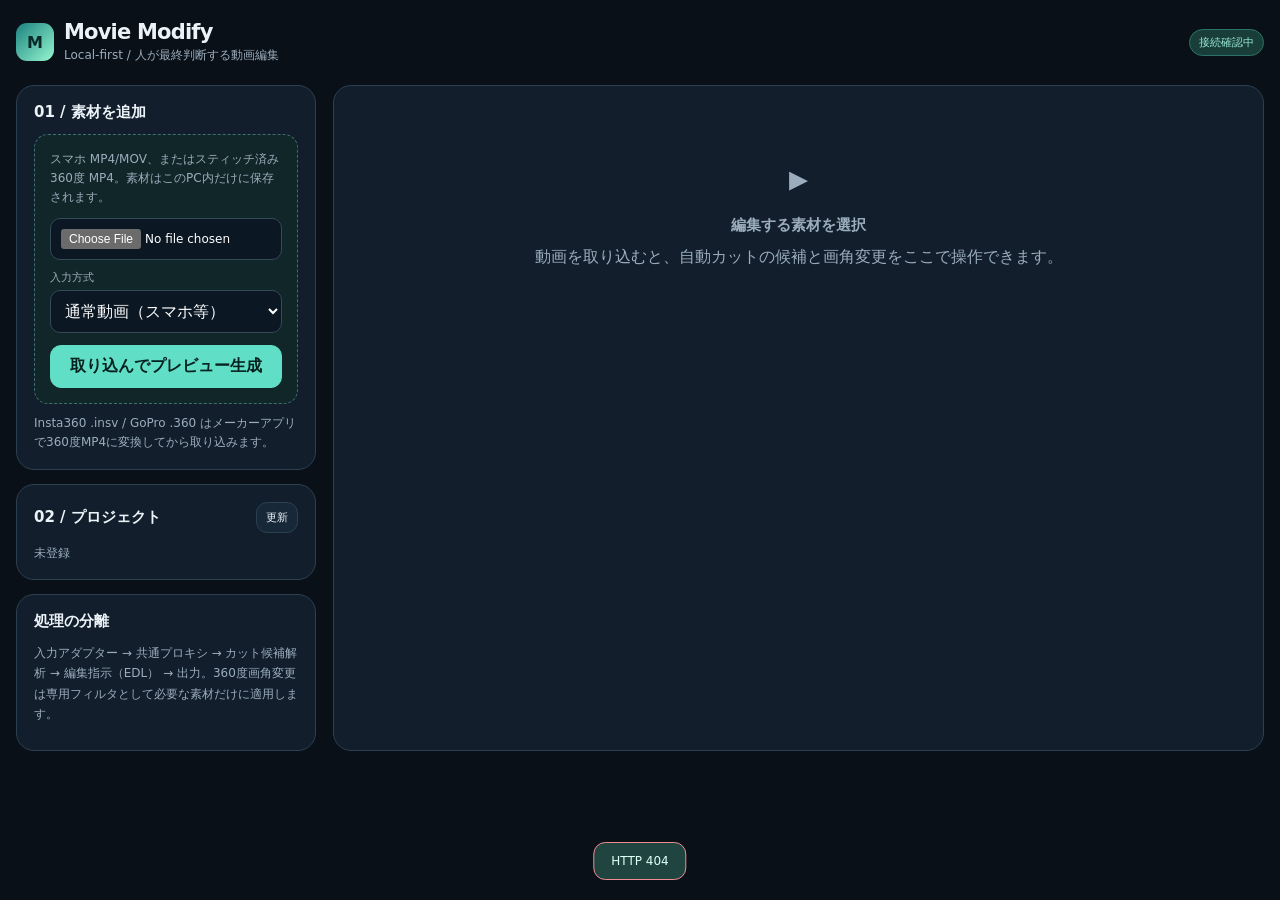
==== commit c1a2a3fd: "Ensure partial retrack checkbox switches panorama into target-selection mode" ====
--- a/web/index.html
+++ b/web/index.html
@@ -63,17 +63,20 @@
 <div class="panoWrap"><img id="panorama" alt="360度全景。タップで追尾対象または景色を選ぶ"><span id="targetDot"></span></div>
 <div class="row"><button class="mini" id="refreshPano">全景を更新</button>
 <label class="hint">追尾対象の幅 <select id="boxSize"><option value="0.07">小 7%</option><option value="0.10" selected>標準 10%</option><option value="0.15">大 15%</option><option value="0.20">特大 20%</option></select></label></div>
+<label class="hint" style="display:flex;gap:8px;align-items:center;min-height:40px"><input id="trackFromHere" type="checkbox">現在の再生位置から追尾を修正（前半を保持）</label>
 <button class="primary" id="trackButton" disabled>選択した人物を自動追尾</button>
 <div class="row"><button id="addKey" class="mini">この時刻の画角を記録</button><button id="clearKeys" class="mini">キーフレーム削除</button></div>
-<div class="hint" id="keyStatus"></div><div class="hint" id="trackWarning"></div>
+<div class="hint" id="keyStatus"></div><div class="hint" id="trackWarning"></div><div id="lostGaps" class="tracking-gaps" aria-label="見失った区間"></div>
 <button id="resetAngle" class="mini">選択区間の画角をリセット</button><p class="hint" id="angleHelp">${p.projection==='equirect'?'青い区間は人物追尾、緑は景色。360度の全景をタップして対象・方向を指定できます。':'通常動画は撮影外の方向へ動かせません。画角設定は360°のときのみ有効です。'}</p></div></div></div></section>
 <section class="panel"><div class="sectionhead"><h2>05 / 動画を書き出す</h2><span class="badge">FFmpeg</span></div><div class="row"><div class="formfield"><label>出力解像度</label><select id="outputSize"><option value="720p">720p（軽量）</option><option value="1080p">1080p（高画質）</option></select></div><button id="render" class="primary">MP4を生成</button><a id="download" href="/api/projects/${p.id}/export" style="display:none;color:#60dfc6">完成動画をダウンロード</a></div><p class="description" style="margin-top:12px">選択した区間のみ出力します。360°素材は区間ごとに指定した向きを16:9へ変換します。元動画は変更されません。</p><div id="jobStatus" class="status hidden" style="margin-top:11px"></div></section>`;$('editor').innerHTML=html;video=$('player');video.ontimeupdate=()=>{$('playtime').textContent=`${secs(video.currentTime)} / ${secs(p.duration)}`};$('frameButton').onclick=()=>updateFrame();$('analyze').onclick=analyzeVideo;$('apply').onclick=applySelected;$('split').onclick=splitHere;$('sceneryHere').onclick=sceneryHere;$('toggle').onclick=toggleSelected;
 if(p.projection==='equirect'){$('sceneryMode').onclick=()=>changePanoMode('scenery');$('followMode').onclick=()=>changePanoMode('follow');
 $('refreshPano').onclick=refreshPanorama;$('panorama').onclick=panoClick;
 $('trackButton').onclick=runTrack;$('addKey').onclick=addKey;
-$('clearKeys').onclick=()=>{let seg=current.segments[selected];seg.keyframes=[];seg.mode='manual';seg.tracking_warning='';historyCheckpoint('キー削除');drawSegments()};}
+$('trackFromHere').onchange=()=>{target=null;if($('trackFromHere').checked)panoMode='follow';drawSegments();refreshPanorama();};
+
+$('clearKeys').onclick=()=>{let seg=current.segments[selected];seg.keyframes=[];seg.mode='manual';seg.tracking_warning='';seg.tracking_gaps=[];historyCheckpoint('キー削除');drawSegments()};}
 else{for(const id of ['sceneryHere','sceneryMode','followMode','refreshPano','trackButton','addKey','clearKeys']){const b=$(id);if(b)b.disabled=true}const wrap=$('panorama');if(wrap)wrap.parentElement.style.display='none'}
-$('save').onclick=saveSegments;$('render').onclick=renderVideo;$('resetAngle').onclick=()=>{Object.assign(current.segments[selected],{yaw:0,pitch:0,fov:90,mode:'manual',keyframes:[],tracking_warning:''});historyCheckpoint('画角リセット');drawSegments();updateFrame()};['yaw','pitch','fov'].forEach(k=>{$(k).disabled=p.projection!=='equirect';$(k).oninput=()=>{current.segments[selected][k]=Number($(k).value);$(k+'Text').textContent=$(k).value+'°';historyCheckpoint('画角スライダー '+k,true)}});drawSuggestions();drawSegments();if(p.projection==='equirect'){refreshPanorama();setupLivePreview(p.id)}window.MovieModifyUI?.mount(p);initializeEditHistory()}
+$('save').onclick=saveSegments;$('render').onclick=renderVideo;$('resetAngle').onclick=()=>{Object.assign(current.segments[selected],{yaw:0,pitch:0,fov:90,mode:'manual',keyframes:[],tracking_warning:'',tracking_gaps:[]});historyCheckpoint('画角リセット');drawSegments();updateFrame()};['yaw','pitch','fov'].forEach(k=>{$(k).disabled=p.projection!=='equirect';$(k).oninput=()=>{current.segments[selected][k]=Number($(k).value);$(k+'Text').textContent=$(k).value+'°';historyCheckpoint('画角スライダー '+k,true)}});drawSuggestions();drawSegments();if(p.projection==='equirect'){refreshPanorama();setupLivePreview(p.id)}window.MovieModifyUI?.mount(p);initializeEditHistory()}
 
 function historySnapshot(){
  return {segments:MovieModifyEditHistory.clone(current.segments),selected,
@@ -239,10 +242,40 @@
 }
 
 function drawSuggestions(){if(!current)return;let s=current.suggestions||[];$('suggestions').innerHTML=s.length?s.map((x,i)=>`<label class="suggestion"><input type="checkbox" class="pick" value="${i}" checked><span class="grow">${secs(x.start)} – ${secs(x.end)}</span><span class="muted">${Math.round(x.end-x.start)}秒 · カット候補</span></label>`).join(''):'<p class="hint">候補はありません。解析しても元動画はカットされません。</p>';$('apply').disabled=!s.length}
-function drawSegments(){if(!current)return;queueMicrotask(()=>window.MovieModifyUI?.decorate(current));selected=Math.min(selected,current.segments.length-1);let s=current.segments,kept=s.filter(x=>x.keep).reduce((n,x)=>n+x.end-x.start,0);$('edlStats').textContent=`${s.length}区間 / 残す ${secs(kept)}`;$('timeline').innerHTML=s.map((x,i)=>`<div class="bar ${x.keep?'': 'cut'} ${x.keep&&x.mode==='follow'?'follow':''} ${i===selected?'selected':''}" data-i="${i}" style="width:${100*(x.end-x.start)/current.duration}%" title="${secs(x.start)}–${secs(x.end)}"><span>${x.end-x.start>current.duration*.05?i+1:''}</span></div>`).join('');$('segments').innerHTML=s.map((x,i)=>`<button class="segment ${x.keep?'':'cut'} ${i===selected?'selected':''}" data-i="${i}"><strong>${i+1}</strong><span>${secs(x.start)} – ${secs(x.end)} ${current.projection==='equirect'?` / ${x.mode==='follow'?'追尾': '景色'}`:''}</span><span class="state">${x.keep?'残す':'カット'}</span></button>`).join('');document.querySelectorAll('.bar,.segment').forEach(e=>e.onclick=()=>{selected=Number(e.dataset.i);video.currentTime=current.segments[selected].start;target=null;drawSegments();if(current.projection==='equirect')refreshPanorama()});let x=s[selected], pose=cameraAt(x,Number(video?.currentTime)||x.start);
+function drawSegments(){if(!current)return;queueMicrotask(()=>window.MovieModifyUI?.decorate(current));selected=Math.min(selected,current.segments.length-1);let s=current.segments,kept=s.filter(x=>x.keep).reduce((n,x)=>n+x.end-x.start,0);$('edlStats').textContent=`${s.length}区間 / 残す ${secs(kept)}`;$('timeline').innerHTML=s.map((x,i)=>`<div class="bar ${x.keep?'': 'cut'} ${x.keep&&x.mode==='follow'?'follow':''} ${i===selected?'selected':''}" data-i="${i}" style="width:${100*(x.end-x.start)/current.duration}%" title="${secs(x.start)}–${secs(x.end)}"><span>${x.end-x.start>current.duration*.05?i+1:''}</span></div>`).join('');
+for(const seg of s){
+ for(const gap of (seg.tracking_gaps||[])){
+  const marker=document.createElement('span');
+  marker.className='tracking-gap-marker';
+  marker.title='追尾未検出 '+secs(gap.start)+'–'+secs(gap.end);
+  marker.style.left=(100*gap.start/current.duration)+'%';
+  marker.style.width=(100*(gap.end-gap.start)/current.duration)+'%';
+  marker.setAttribute('aria-hidden','true');
+  $('timeline').append(marker);
+ }
+}
+$('segments').innerHTML=s.map((x,i)=>`<button class="segment ${x.keep?'':'cut'} ${i===selected?'selected':''}" data-i="${i}"><strong>${i+1}</strong><span>${secs(x.start)} – ${secs(x.end)} ${current.projection==='equirect'?` / ${x.mode==='follow'?'追尾': '景色'}`:''}</span><span class="state">${x.keep?'残す':'カット'}</span></button>`).join('');document.querySelectorAll('.bar,.segment').forEach(e=>e.onclick=()=>{selected=Number(e.dataset.i);video.currentTime=current.segments[selected].start;target=null;drawSegments();if(current.projection==='equirect')refreshPanorama()});let x=s[selected], pose=cameraAt(x,Number(video?.currentTime)||x.start);
 for(let k of ['yaw','pitch','fov']){$(k).value=pose[k];$(k+'Text').textContent=Math.round(pose[k])+'°'}
 if(current.projection==='equirect'){$('keyStatus').textContent=(x.keyframes||[]).length+' 件の画角キーフレーム';
 $('trackWarning').textContent=x.tracking_warning||'';
+const gaps=$('lostGaps');gaps.replaceChildren();
+(x.tracking_gaps||[]).forEach((gap,i)=>{
+ const btn=document.createElement('button');btn.type='button';btn.className='mini gap-button';
+ btn.textContent='要確認 '+secs(gap.start)+'–'+secs(gap.end);
+ btn.title='この未検出区間の直後を開いて人物を選び直す';
+ btn.onclick=()=>{
+   video.pause();
+   const seek=Math.max(x.start,Math.min(x.end-.28,gap.end+.08));
+   video.currentTime=seek;
+   panoMode='follow';target=null;
+   $('trackFromHere').checked=true;
+   video.addEventListener('seeked',refreshPanorama,{once:true});
+   refreshPanorama();
+   alertMsg('人物が見える位置に移動し、全景で対象をタップしてください');
+ };
+ gaps.appendChild(btn);
+});
+
 $('sceneryMode').style.borderColor=x.mode==='manual'&&panoMode==='scenery'?'var(--mint)':'var(--line)';
 $('followMode').style.borderColor=x.mode==='follow'||panoMode==='follow'?'var(--mint)':'var(--line)';
 $('panoHelp').textContent=panoMode==='follow'?'対象の人物を全景でタップ→「自動追尾」を実行':'景色を全景でタップ。時刻ごとに画角を記録できます。';}}
@@ -336,15 +369,20 @@
 if(t>=keys[keys.length-1].time)return keys[keys.length-1];
 for(let i=1;i<keys.length;i++){let a=keys[i-1],b=keys[i];if(t<=b.time){let r=(t-a.time)/(b.time-a.time);return {yaw:wrapYaw(a.yaw+wrapYaw(b.yaw-a.yaw)*r),pitch:a.pitch+(b.pitch-a.pitch)*r,fov:a.fov+(b.fov-a.fov)*r}}}
 return base}
-function sliceCamera(seg,start,end){let part={...seg,start,end,keyframes:[]};if((seg.keyframes||[]).length){let times=[start,...seg.keyframes.filter(k=>k.time>start&&k.time<end).map(k=>k.time),end];part.keyframes=times.map(time=>({time,...cameraAt(seg,time)}))}return part}
+function sliceCamera(seg,start,end){let part={...seg,start,end,keyframes:[],
+ tracking_gaps:(seg.tracking_gaps||[]).filter(g=>g.start<end&&g.end>start)
+ .map(g=>({start:Math.max(start,g.start),end:Math.min(end,g.end)}))};
+if((seg.keyframes||[]).length){let times=[start,...seg.keyframes.filter(k=>k.time>start&&k.time<end).map(k=>k.time),end];part.keyframes=times.map(time=>({time,...cameraAt(seg,time)}))}return part}
 function sceneryHere(){if(current.projection!=='equirect')return;
 let t=Number(video.currentTime),i=current.segments.findIndex(x=>t>x.start+.06&&t<x.end-.06);
 if(i>=0){let x=current.segments[i];current.segments.splice(i,1,sliceCamera(x,x.start,t),sliceCamera(x,t,x.end));selected=i+1}
-let s=current.segments[selected],pose=cameraAt(s,s.start);Object.assign(s,{...pose,mode:'manual',keyframes:[],tracking_warning:''});
+let s=current.segments[selected],pose=cameraAt(s,s.start);Object.assign(s,{...pose,mode:'manual',keyframes:[],tracking_warning:'',tracking_gaps:[]});
 panoMode='scenery';target=null;historyCheckpoint('景色へ切り替え');drawSegments();refreshPanorama();alertMsg('景色の方向を全景画像でタップしてください')}
-function changePanoMode(mode){panoMode=mode;target=null;drawSegments();refreshPanorama()}
+function changePanoMode(mode){panoMode=mode;target=null;if(mode!=='follow')$('trackFromHere').checked=false;drawSegments();refreshPanorama()}
 function refreshPanorama(){if(!current||current.projection!=='equirect')return;
-let seg=current.segments[selected],t=panoMode==='follow'?seg.start:Math.max(seg.start,Math.min(current.duration-.1,Number(video.currentTime)||seg.start));
+let seg=current.segments[selected],fromHere=$('trackFromHere')?.checked;
+let t=panoMode==='follow'&&!fromHere?seg.start:
+ Math.max(seg.start,Math.min(seg.end-.15,Number(video.currentTime)||seg.start));
 $('panorama').src='/api/projects/'+current.id+'/panorama?time='+Math.max(0,t).toFixed(2);
 if(!target){$('targetDot').style.display='none';$('trackButton').disabled=true}}
 function panoClick(ev){let rect=$('panorama').getBoundingClientRect(),x=Math.max(0,Math.min(1,(ev.clientX-rect.left)/rect.width)),y=Math.max(.02,Math.min(.98,(ev.clientY-rect.top)/rect.height));target={x,y};
@@ -355,15 +393,28 @@
 addKey()}
 function addKey(){let seg=current.segments[selected],time=Math.round(Math.max(seg.start,Math.min(seg.end-.002,video.currentTime))*1000)/1000;
 let key={time,yaw:Number($('yaw').value),pitch:Number($('pitch').value),fov:Number($('fov').value)};
-if(seg.mode==='follow'){seg.keyframes=[];seg.mode='manual';seg.tracking_warning=''}
+if(seg.mode==='follow'){seg.keyframes=[];seg.mode='manual';seg.tracking_warning='';seg.tracking_gaps=[]}
 if(!seg.keyframes?.length&&time>seg.start+.01)seg.keyframes=[{time:seg.start,yaw:seg.yaw,pitch:seg.pitch,fov:seg.fov}];
 seg.keyframes=seg.keyframes||[];seg.keyframes=seg.keyframes.filter(k=>Math.abs(k.time-time)>.002);
 seg.keyframes.push(key);seg.keyframes.sort((a,b)=>a.time-b.time);
 historyCheckpoint('画角キー追加');drawSegments();updateFrame();alertMsg('画角キーフレームを記録しました')}
 async function runTrack(){if(!target)return alertMsg('追尾対象をタップしてください',true);
-try{if(!await saveSegments())return;let sel=selected,chosen={...target};
-let res=await api('/api/projects/'+current.id+'/track',body({segment_index:sel,...chosen,box:Number($('boxSize').value),expected_revision:current.edit_revision}));
-$('trackButton').disabled=true;watchJob(res.job_id,async()=>{current=await api('/api/projects/'+current.id);selected=sel;panoMode='scenery';target=null;historyCheckpoint('人物追尾');editHistory?.updateBaseline(current.segments);drawSegments();updateFrame();alertMsg('追尾完了。遮蔽・似た人物の場面を確認してください')})
+try{
+ let sel=selected,chosen={...target},segment=current.segments[sel];
+ const fromHere=!!$('trackFromHere')?.checked;
+ let startTime=null;
+ if(fromHere){
+   if(segment.mode!=='follow'||!(segment.keyframes||[]).length)
+     return alertMsg('部分修正は既存の人物追尾区間で使用してください',true);
+   startTime=Math.max(segment.start,Math.min(segment.end-.26,Number(video.currentTime)));
+   if(startTime<=segment.start+.05)
+     return alertMsg('修正位置を区間の内部へ移動してください',true);
+ }
+ if(!await saveSegments())return;
+ let res=await api('/api/projects/'+current.id+'/track',
+ body({segment_index:sel,...chosen,box:Number($('boxSize').value),
+ expected_revision:current.edit_revision,...(fromHere?{start_time:startTime}:{})}));
+$('trackButton').disabled=true;watchJob(res.job_id,async()=>{current=await api('/api/projects/'+current.id);selected=sel;panoMode='scenery';target=null;$('trackFromHere').checked=false;historyCheckpoint('人物追尾');editHistory?.updateBaseline(current.segments);drawSegments();updateFrame();alertMsg('追尾完了。遮蔽・似た人物の場面を確認してください')})
 }catch(e){alertMsg(e.message,true)}}
 
 start();
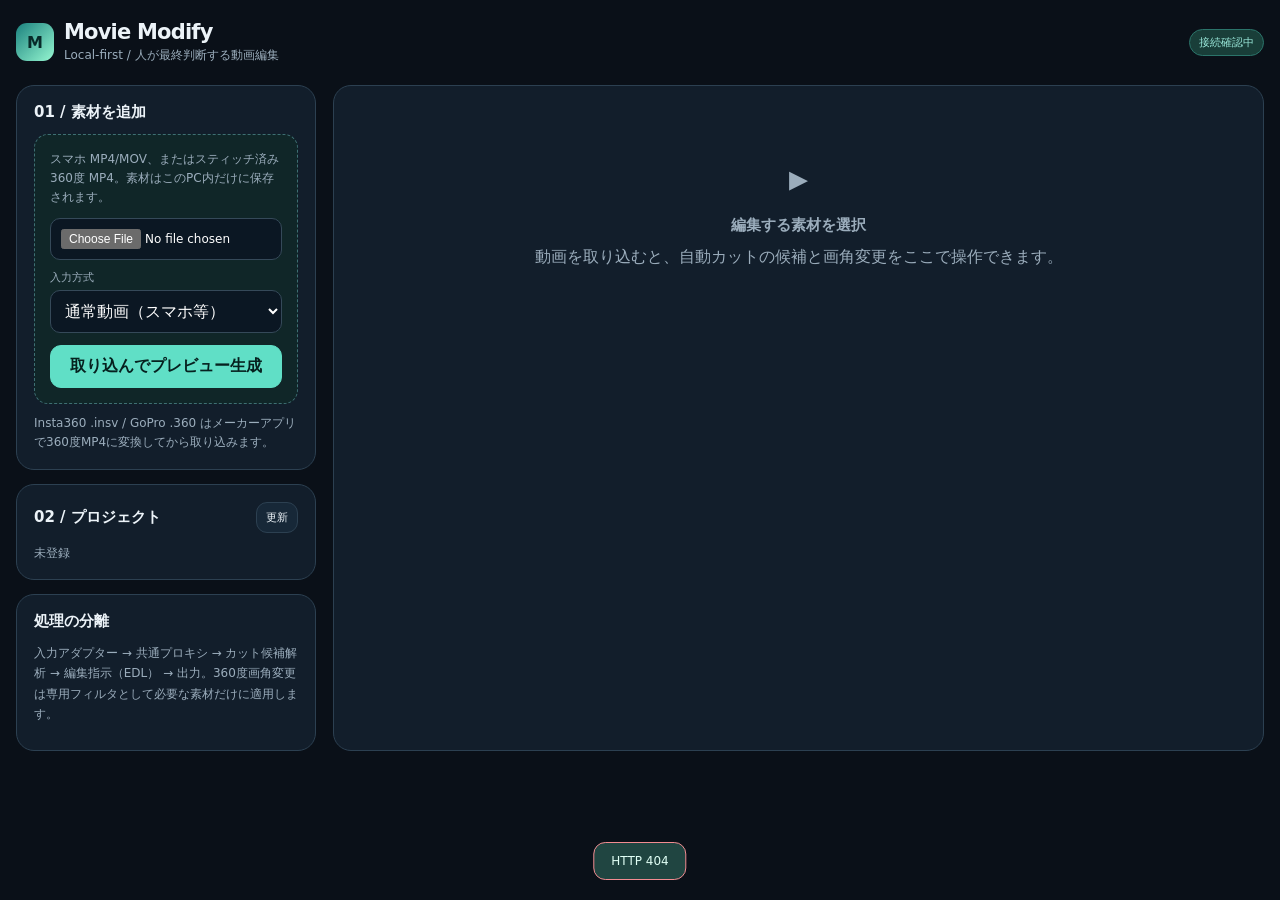
==== commit 71874a3b: "R-05 add next-gap review and duration summary to responsive detailed editor" ====
--- a/web/index.html
+++ b/web/index.html
@@ -66,16 +66,17 @@
 <label class="hint" style="display:flex;gap:8px;align-items:center;min-height:40px"><input id="trackFromHere" type="checkbox">現在の再生位置から追尾を修正（前半を保持）</label>
 <button class="primary" id="trackButton" disabled>選択した人物を自動追尾</button>
 <div class="row"><button id="addKey" class="mini">この時刻の画角を記録</button><button id="clearKeys" class="mini">キーフレーム削除</button></div>
-<div class="hint" id="keyStatus"></div><div class="hint" id="trackWarning"></div><div id="lostGaps" class="tracking-gaps" aria-label="見失った区間"></div>
+<div class="hint" id="keyStatus"></div><div class="hint" id="trackWarning"></div><div class="row track-review-toolbar"><span id="gapSummary" class="hint" aria-live="polite"></span><button id="nextTrackingGap" class="mini" type="button">次の要確認区間へ</button></div><div id="lostGaps" class="tracking-gaps" aria-label="見失った区間"></div>
 <button id="resetAngle" class="mini">選択区間の画角をリセット</button><p class="hint" id="angleHelp">${p.projection==='equirect'?'青い区間は人物追尾、緑は景色。360度の全景をタップして対象・方向を指定できます。':'通常動画は撮影外の方向へ動かせません。画角設定は360°のときのみ有効です。'}</p></div></div></div></section>
 <section class="panel"><div class="sectionhead"><h2>05 / 動画を書き出す</h2><span class="badge">FFmpeg</span></div><div class="row"><div class="formfield"><label>出力解像度</label><select id="outputSize"><option value="720p">720p（軽量）</option><option value="1080p">1080p（高画質）</option></select></div><button id="render" class="primary">MP4を生成</button><a id="download" href="/api/projects/${p.id}/export" style="display:none;color:#60dfc6">完成動画をダウンロード</a></div><p class="description" style="margin-top:12px">選択した区間のみ出力します。360°素材は区間ごとに指定した向きを16:9へ変換します。元動画は変更されません。</p><div id="jobStatus" class="status hidden" style="margin-top:11px"></div></section>`;$('editor').innerHTML=html;video=$('player');video.ontimeupdate=()=>{$('playtime').textContent=`${secs(video.currentTime)} / ${secs(p.duration)}`};$('frameButton').onclick=()=>updateFrame();$('analyze').onclick=analyzeVideo;$('apply').onclick=applySelected;$('split').onclick=splitHere;$('sceneryHere').onclick=sceneryHere;$('toggle').onclick=toggleSelected;
 if(p.projection==='equirect'){$('sceneryMode').onclick=()=>changePanoMode('scenery');$('followMode').onclick=()=>changePanoMode('follow');
 $('refreshPano').onclick=refreshPanorama;$('panorama').onclick=panoClick;
 $('trackButton').onclick=runTrack;$('addKey').onclick=addKey;
+$('nextTrackingGap').onclick=nextTrackingGap;
 $('trackFromHere').onchange=()=>{target=null;if($('trackFromHere').checked)panoMode='follow';drawSegments();refreshPanorama();};
 
 $('clearKeys').onclick=()=>{let seg=current.segments[selected];seg.keyframes=[];seg.mode='manual';seg.tracking_warning='';seg.tracking_gaps=[];historyCheckpoint('キー削除');drawSegments()};}
-else{for(const id of ['sceneryHere','sceneryMode','followMode','refreshPano','trackButton','addKey','clearKeys']){const b=$(id);if(b)b.disabled=true}const wrap=$('panorama');if(wrap)wrap.parentElement.style.display='none'}
+else{for(const id of ['sceneryHere','sceneryMode','followMode','refreshPano','trackButton','addKey','clearKeys','nextTrackingGap']){const b=$(id);if(b)b.disabled=true}const wrap=$('panorama');if(wrap)wrap.parentElement.style.display='none'}
 $('save').onclick=saveSegments;$('render').onclick=renderVideo;$('resetAngle').onclick=()=>{Object.assign(current.segments[selected],{yaw:0,pitch:0,fov:90,mode:'manual',keyframes:[],tracking_warning:'',tracking_gaps:[]});historyCheckpoint('画角リセット');drawSegments();updateFrame()};['yaw','pitch','fov'].forEach(k=>{$(k).disabled=p.projection!=='equirect';$(k).oninput=()=>{current.segments[selected][k]=Number($(k).value);$(k+'Text').textContent=$(k).value+'°';historyCheckpoint('画角スライダー '+k,true)}});drawSuggestions();drawSegments();if(p.projection==='equirect'){refreshPanorama();setupLivePreview(p.id)}window.MovieModifyUI?.mount(p);initializeEditHistory()}
 
 function historySnapshot(){
@@ -242,6 +243,37 @@
 }
 
 function drawSuggestions(){if(!current)return;let s=current.suggestions||[];$('suggestions').innerHTML=s.length?s.map((x,i)=>`<label class="suggestion"><input type="checkbox" class="pick" value="${i}" checked><span class="grow">${secs(x.start)} – ${secs(x.end)}</span><span class="muted">${Math.round(x.end-x.start)}秒 · カット候補</span></label>`).join(''):'<p class="hint">候補はありません。解析しても元動画はカットされません。</p>';$('apply').disabled=!s.length}
+
+function navigateTrackingGap(segmentIndex, gap){
+ if(!current||!video)return;
+ const segment=current.segments[segmentIndex];
+ if(!segment)return;
+ selected=segmentIndex;video.pause();
+ const hasEnoughRoom=gap.end+.25<=segment.end;
+ const seek=hasEnoughRoom?gap.end+.07:Math.max(segment.start,Math.min(
+   gap.start,segment.end-.3
+ ));
+ video.currentTime=seek;
+ panoMode='follow';target=null;
+ drawSegments();
+ $('trackFromHere').checked=true;
+ video.addEventListener('seeked',refreshPanorama,{once:true});
+ refreshPanorama();
+ alertMsg(hasEnoughRoom?
+   '追尾を見失った直後へ移動しました。全景で同じ人物を選び直してください。':
+   '区間の終端まで見失っています。人物が見える位置から再追尾するか区間を分割してください。',!hasEnoughRoom);
+}
+function nextTrackingGap(){
+ if(!current||!video)return;
+ const position=video.currentTime;
+ const gaps=current.segments.flatMap((segment,index)=>
+   (segment.tracking_gaps||[]).map(gap=>({segmentIndex:index,gap})))
+   .sort((a,b)=>a.gap.start-b.gap.start);
+ if(!gaps.length)return alertMsg('要確認の追尾区間はありません。');
+ const next=gaps.find(item=>item.gap.start>position+.02)||gaps[0];
+ navigateTrackingGap(next.segmentIndex,next.gap);
+}
+
 function drawSegments(){if(!current)return;queueMicrotask(()=>window.MovieModifyUI?.decorate(current));selected=Math.min(selected,current.segments.length-1);let s=current.segments,kept=s.filter(x=>x.keep).reduce((n,x)=>n+x.end-x.start,0);$('edlStats').textContent=`${s.length}区間 / 残す ${secs(kept)}`;$('timeline').innerHTML=s.map((x,i)=>`<div class="bar ${x.keep?'': 'cut'} ${x.keep&&x.mode==='follow'?'follow':''} ${i===selected?'selected':''}" data-i="${i}" style="width:${100*(x.end-x.start)/current.duration}%" title="${secs(x.start)}–${secs(x.end)}"><span>${x.end-x.start>current.duration*.05?i+1:''}</span></div>`).join('');
 for(const seg of s){
  for(const gap of (seg.tracking_gaps||[])){
@@ -258,21 +290,19 @@
 for(let k of ['yaw','pitch','fov']){$(k).value=pose[k];$(k+'Text').textContent=Math.round(pose[k])+'°'}
 if(current.projection==='equirect'){$('keyStatus').textContent=(x.keyframes||[]).length+' 件の画角キーフレーム';
 $('trackWarning').textContent=x.tracking_warning||'';
+const allMissing=s.reduce((n,z)=>n+(z.tracking_gaps||[]).length,0);
+const allLostSeconds=s.reduce((n,z)=>n+(z.tracking_gaps||[]).reduce(
+  (total,g)=>total+g.end-g.start,0),0);
+$('gapSummary').textContent=allMissing?
+  '全体で'+allMissing+'区間・約'+allLostSeconds.toFixed(1)+'秒の要確認':
+  '追尾未検出の記録はありません';
+$('nextTrackingGap').disabled=!allMissing;
 const gaps=$('lostGaps');gaps.replaceChildren();
 (x.tracking_gaps||[]).forEach((gap,i)=>{
  const btn=document.createElement('button');btn.type='button';btn.className='mini gap-button';
  btn.textContent='要確認 '+secs(gap.start)+'–'+secs(gap.end);
  btn.title='この未検出区間の直後を開いて人物を選び直す';
- btn.onclick=()=>{
-   video.pause();
-   const seek=Math.max(x.start,Math.min(x.end-.28,gap.end+.08));
-   video.currentTime=seek;
-   panoMode='follow';target=null;
-   $('trackFromHere').checked=true;
-   video.addEventListener('seeked',refreshPanorama,{once:true});
-   refreshPanorama();
-   alertMsg('人物が見える位置に移動し、全景で対象をタップしてください');
- };
+ btn.onclick=()=>navigateTrackingGap(selected,gap);
  gaps.appendChild(btn);
 });
 
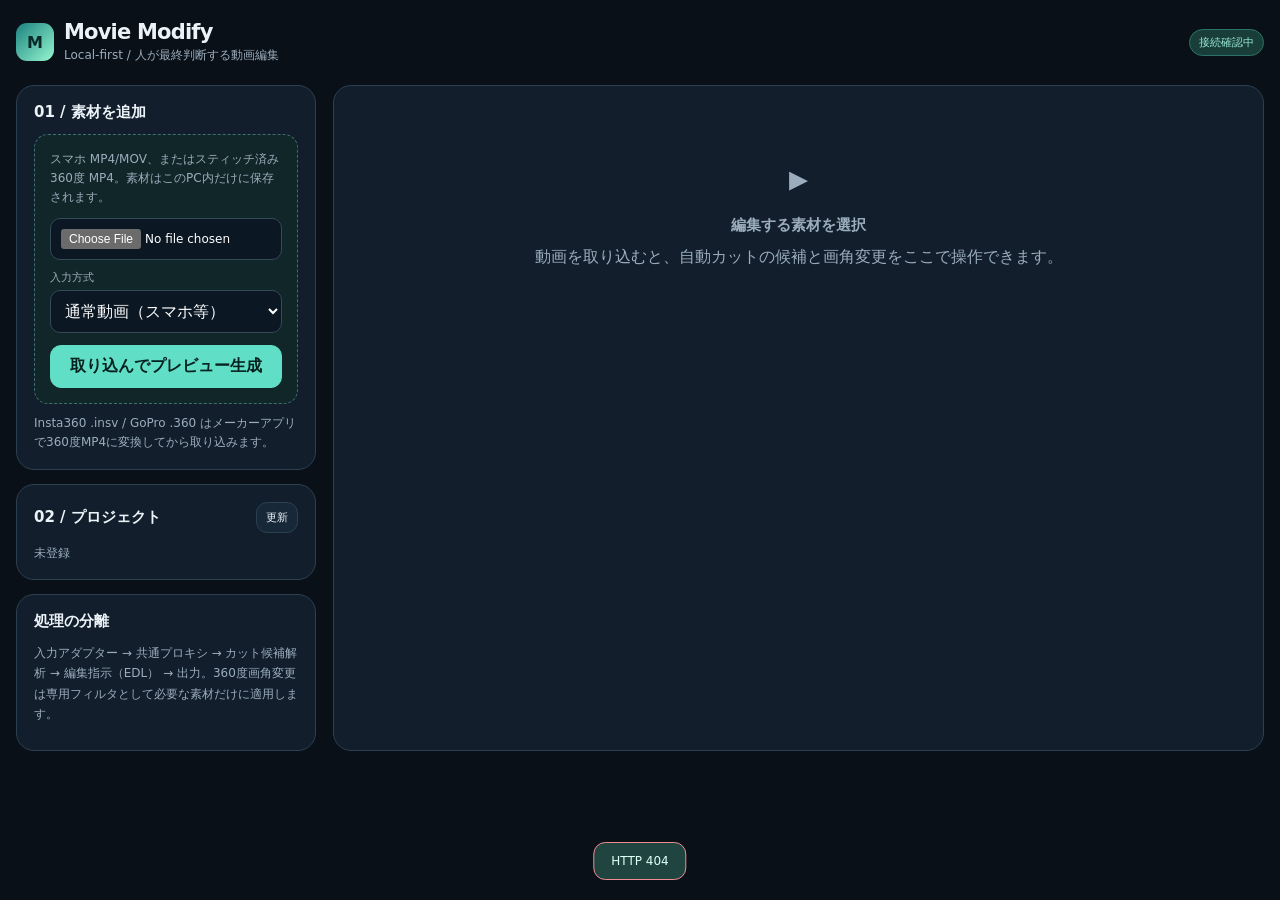
==== commit 0000c371: "Add synthetic tracking benchmark dashboard and comparable run history to local editor" ====
--- a/web/index.html
+++ b/web/index.html
@@ -68,7 +68,17 @@
 <div class="row"><button id="addKey" class="mini">この時刻の画角を記録</button><button id="clearKeys" class="mini">キーフレーム削除</button></div>
 <div class="hint" id="keyStatus"></div><div class="hint" id="trackWarning"></div><div class="row track-review-toolbar"><span id="gapSummary" class="hint" aria-live="polite"></span><button id="nextTrackingGap" class="mini" type="button">次の要確認区間へ</button></div><div id="lostGaps" class="tracking-gaps" aria-label="見失った区間"></div>
 <button id="resetAngle" class="mini">選択区間の画角をリセット</button><p class="hint" id="angleHelp">${p.projection==='equirect'?'青い区間は人物追尾、緑は景色。360度の全景をタップして対象・方向を指定できます。':'通常動画は撮影外の方向へ動かせません。画角設定は360°のときのみ有効です。'}</p></div></div></div></section>
-<section class="panel"><div class="sectionhead"><h2>05 / 動画を書き出す</h2><span class="badge">FFmpeg</span></div><div class="row"><div class="formfield"><label>出力解像度</label><select id="outputSize"><option value="720p">720p（軽量）</option><option value="1080p">1080p（高画質）</option></select></div><button id="render" class="primary">MP4を生成</button><a id="download" href="/api/projects/${p.id}/export" style="display:none;color:#60dfc6">完成動画をダウンロード</a></div><p class="description" style="margin-top:12px">選択した区間のみ出力します。360°素材は区間ごとに指定した向きを16:9へ変換します。元動画は変更されません。</p><div id="jobStatus" class="status hidden" style="margin-top:11px"></div></section>`;$('editor').innerHTML=html;video=$('player');video.ontimeupdate=()=>{$('playtime').textContent=`${secs(video.currentTime)} / ${secs(p.duration)}`};$('frameButton').onclick=()=>updateFrame();$('analyze').onclick=analyzeVideo;$('apply').onclick=applySelected;$('split').onclick=splitHere;$('sceneryHere').onclick=sceneryHere;$('toggle').onclick=toggleSelected;
+<section class="panel"><div class="sectionhead"><h2>05 / 動画を書き出す</h2><span class="badge">FFmpeg</span></div><div class="row"><div class="formfield"><label>出力解像度</label><select id="outputSize"><option value="720p">720p（軽量）</option><option value="1080p">1080p（高画質）</option></select></div><button id="render" class="primary">MP4を生成</button><a id="download" href="/api/projects/${p.id}/export" style="display:none;color:#60dfc6">完成動画をダウンロード</a></div><p class="description" style="margin-top:12px">選択した区間のみ出力します。360°素材は区間ごとに指定した向きを16:9へ変換します。元動画は変更されません。</p><div id="jobStatus" class="status hidden" style="margin-top:11px"></div></section>
+<section class="panel" id="benchmarkPanel"><div class="sectionhead"><h2>06 / 追尾の定量評価</h2><span class="badge">合成360°</span></div>
+<p class="description">正解位置が分かる合成動画で、現在のOpenCV追尾の性能を測定します。個人の動画を使わず、テスト映像は処理後に削除します。</p>
+<div class="row benchmark-actions"><button class="primary" id="benchmarkRun" type="button">4条件で評価を実行</button><button id="benchmarkRefresh" type="button">結果を更新</button>
+<button id="benchmarkDownload" type="button" disabled>結果JSONを保存</button></div>
+<div class="hint" id="benchmarkStatus" role="status" aria-live="polite">前回の測定結果を読み込みます。</div>
+<div class="formfield"><label for="benchmarkChoice">評価履歴</label><select id="benchmarkChoice" aria-label="評価結果を選択"><option>未測定</option></select></div>
+<div id="benchmarkSummary" class="benchmark-summary"></div><div class="benchmark-table-scroll"><table class="benchmark-table">
+<thead><tr><th>条件</th><th>15°以内</th><th>平均誤差</th><th>未検出</th><th>速度</th></tr></thead><tbody id="benchmarkRows"></tbody></table></div>
+<p class="hint">成功率は「対象が見えるサンプルで画角中心が15°以内」の割合です。人物の本人識別率ではありません。処理FPSは端末・OSに依存します。</p>
+</section>`;$('editor').innerHTML=html;video=$('player');video.ontimeupdate=()=>{$('playtime').textContent=`${secs(video.currentTime)} / ${secs(p.duration)}`};$('frameButton').onclick=()=>updateFrame();$('analyze').onclick=analyzeVideo;$('apply').onclick=applySelected;$('split').onclick=splitHere;$('sceneryHere').onclick=sceneryHere;$('toggle').onclick=toggleSelected;
 if(p.projection==='equirect'){$('sceneryMode').onclick=()=>changePanoMode('scenery');$('followMode').onclick=()=>changePanoMode('follow');
 $('refreshPano').onclick=refreshPanorama;$('panorama').onclick=panoClick;
 $('trackButton').onclick=runTrack;$('addKey').onclick=addKey;
@@ -77,7 +87,9 @@
 
 $('clearKeys').onclick=()=>{let seg=current.segments[selected];seg.keyframes=[];seg.mode='manual';seg.tracking_warning='';seg.tracking_gaps=[];historyCheckpoint('キー削除');drawSegments()};}
 else{for(const id of ['sceneryHere','sceneryMode','followMode','refreshPano','trackButton','addKey','clearKeys','nextTrackingGap']){const b=$(id);if(b)b.disabled=true}const wrap=$('panorama');if(wrap)wrap.parentElement.style.display='none'}
-$('save').onclick=saveSegments;$('render').onclick=renderVideo;$('resetAngle').onclick=()=>{Object.assign(current.segments[selected],{yaw:0,pitch:0,fov:90,mode:'manual',keyframes:[],tracking_warning:'',tracking_gaps:[]});historyCheckpoint('画角リセット');drawSegments();updateFrame()};['yaw','pitch','fov'].forEach(k=>{$(k).disabled=p.projection!=='equirect';$(k).oninput=()=>{current.segments[selected][k]=Number($(k).value);$(k+'Text').textContent=$(k).value+'°';historyCheckpoint('画角スライダー '+k,true)}});drawSuggestions();drawSegments();if(p.projection==='equirect'){refreshPanorama();setupLivePreview(p.id)}window.MovieModifyUI?.mount(p);initializeEditHistory()}
+$('benchmarkRun').onclick=startSyntheticBenchmark;$('benchmarkRefresh').onclick=loadBenchmarkReports;$('benchmarkChoice').onchange=()=>showBenchmarkReport($('benchmarkChoice').value);
+$('benchmarkDownload').onclick=downloadBenchmarkReport;
+$('save').onclick=saveSegments;$('render').onclick=renderVideo;$('resetAngle').onclick=()=>{Object.assign(current.segments[selected],{yaw:0,pitch:0,fov:90,mode:'manual',keyframes:[],tracking_warning:'',tracking_gaps:[]});historyCheckpoint('画角リセット');drawSegments();updateFrame()};['yaw','pitch','fov'].forEach(k=>{$(k).disabled=p.projection!=='equirect';$(k).oninput=()=>{current.segments[selected][k]=Number($(k).value);$(k+'Text').textContent=$(k).value+'°';historyCheckpoint('画角スライダー '+k,true)}});drawSuggestions();drawSegments();if(p.projection==='equirect'){refreshPanorama();setupLivePreview(p.id)}window.MovieModifyUI?.mount(p);initializeEditHistory();loadBenchmarkReports().catch(err=>{$('benchmarkStatus').textContent=err.message})}
 
 function historySnapshot(){
  return {segments:MovieModifyEditHistory.clone(current.segments),selected,
@@ -240,6 +252,102 @@
    area.append(button);
   }
  }catch(err){alertMsg(err.message,true);}
+}
+
+
+let benchmarkIndex=[],benchmarkSelected=null;
+const benchmarkNames={steady:'通常移動',seam:'360°継ぎ目',occlusion:'遮蔽・復帰',lookalike:'類似対象'};
+const fmtBenchmark=(x,d=1)=>typeof x==='number'&&Number.isFinite(x)?x.toFixed(d):'—';
+async function loadBenchmarkReports(preferredId=null){
+ const reports=await api('/api/benchmarks');
+ benchmarkIndex=reports;
+ const select=$('benchmarkChoice');
+ if(!select)return;
+ const previous=preferredId||select.value;
+ select.replaceChildren();
+ if(!reports.length){
+  const opt=document.createElement('option');opt.textContent='まだ評価結果がありません';opt.value='';select.append(opt);
+  $('benchmarkSummary').textContent='合成ベンチマークを実行すると結果がここに表示されます。';
+  $('benchmarkRows').replaceChildren();$('benchmarkDownload').disabled=true;return;
+ }
+ for(const item of reports){
+  const opt=document.createElement('option');
+  opt.value=item.id;
+  opt.textContent=new Date(item.created_at).toLocaleString('ja-JP')+
+    ' · '+item.tracker_version;
+  select.append(opt);
+ }
+ select.value=reports.some(r=>r.id===previous)?previous:reports[0].id;
+ await showBenchmarkReport(select.value);
+}
+async function showBenchmarkReport(id){
+ if(!id)return;
+ const report=await api('/api/benchmarks/'+encodeURIComponent(id));
+ benchmarkSelected=report;
+ const root=$('benchmarkSummary'),rows=$('benchmarkRows');
+ if(!root||!rows)return;
+ root.replaceChildren();rows.replaceChildren();
+ const line=document.createElement('div');
+ line.textContent='測定 '+new Date(report.created_at).toLocaleString('ja-JP')+
+   ' ／ 合成'+report.summary.case_count+'条件 ／ 平均成功率 '+
+   fmtBenchmark(report.summary.mean_success_rate_visible*100)+'% ／ 平均角度誤差 '+
+   fmtBenchmark(report.summary.mean_center_error_deg)+'°';
+ root.append(line);
+ const previous=benchmarkIndex.find(item=>item.id!==id&&
+   JSON.stringify(item.configuration)===JSON.stringify(report.configuration));
+ if(previous){
+  const diff=(report.summary.mean_success_rate_visible-previous.summary.mean_success_rate_visible)*100;
+  const change=document.createElement('div');
+  change.textContent='直前の同条件評価との差：成功率 '+
+    (diff>=0?'+':'')+fmtBenchmark(diff)+'ポイント（同じ種・FPS・ケース）';
+  root.append(change);
+ }
+ for(const entry of report.cases){
+  const values=[benchmarkNames[entry.case]||entry.case,
+    fmtBenchmark(entry.metrics.success_rate_visible*100)+'%',
+    fmtBenchmark(entry.metrics.mean_center_error_deg)+'°',
+    fmtBenchmark(entry.metrics.untrusted_seconds)+'秒',
+    fmtBenchmark(entry.metrics.process_fps)+' fps'];
+  const tr=document.createElement('tr');
+  for(const value of values){
+   const td=document.createElement('td');td.textContent=value;tr.append(td);
+  }
+  rows.append(tr);
+ }
+ $('benchmarkDownload').disabled=false;
+ $('benchmarkStatus').textContent='評価結果はこのPCの data/benchmarks/ に保存されています。';
+}
+function downloadBenchmarkReport(){
+ if(!benchmarkSelected)return;
+ const blob=new Blob([JSON.stringify(benchmarkSelected,null,2)],{type:'application/json'});
+ const url=URL.createObjectURL(blob),a=document.createElement('a');
+ a.href=url;a.download='tracking-benchmark-'+benchmarkSelected.id+'.json';a.click();
+ setTimeout(()=>URL.revokeObjectURL(url),30000);
+}
+async function startSyntheticBenchmark(){
+ const button=$('benchmarkRun'),status=$('benchmarkStatus');
+ if(!button||button.disabled)return;
+ button.disabled=true;
+ try{
+  const started=await api('/api/benchmarks/run',body({
+   cases:['steady','seam','occlusion','lookalike'],seed:103,fps:4,duration:5
+  }));
+  status.textContent='評価待ち：追尾処理キューへ追加しました。';
+  const poll=async()=>{
+   try{
+    const job=await api('/api/jobs/'+started.job_id);
+    status.textContent='合成動画で評価中 '+job.progress+'%（'+job.state+'）';
+    if(job.state==='done'){
+     button.disabled=false;await loadBenchmarkReports();return;
+    }
+    if(job.state==='failed'){
+     button.disabled=false;status.textContent='評価失敗：'+(job.error||'不明なエラー');return;
+    }
+    setTimeout(poll,1400);
+   }catch(error){button.disabled=false;status.textContent=error.message;}
+  };
+  poll();
+ }catch(error){button.disabled=false;status.textContent=error.message;}
 }
 
 function drawSuggestions(){if(!current)return;let s=current.suggestions||[];$('suggestions').innerHTML=s.length?s.map((x,i)=>`<label class="suggestion"><input type="checkbox" class="pick" value="${i}" checked><span class="grow">${secs(x.start)} – ${secs(x.end)}</span><span class="muted">${Math.round(x.end-x.start)}秒 · カット候補</span></label>`).join(''):'<p class="hint">候補はありません。解析しても元動画はカットされません。</p>';$('apply').disabled=!s.length}
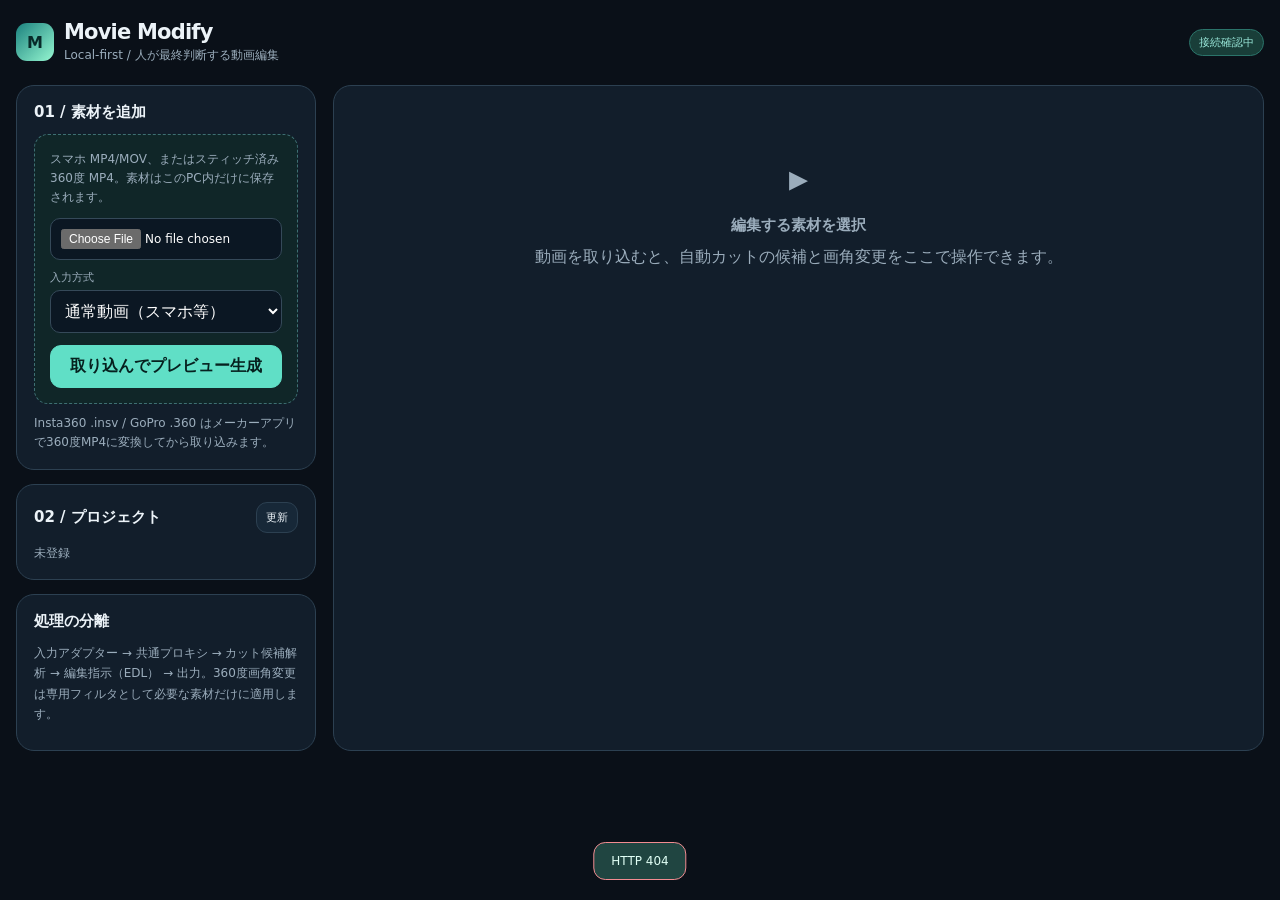
==== commit 7f77b18b: "Link standalone synthetic benchmark dashboard from advanced video editor" ====
--- a/web/index.html
+++ b/web/index.html
@@ -71,6 +71,7 @@
 <section class="panel"><div class="sectionhead"><h2>05 / 動画を書き出す</h2><span class="badge">FFmpeg</span></div><div class="row"><div class="formfield"><label>出力解像度</label><select id="outputSize"><option value="720p">720p（軽量）</option><option value="1080p">1080p（高画質）</option></select></div><button id="render" class="primary">MP4を生成</button><a id="download" href="/api/projects/${p.id}/export" style="display:none;color:#60dfc6">完成動画をダウンロード</a></div><p class="description" style="margin-top:12px">選択した区間のみ出力します。360°素材は区間ごとに指定した向きを16:9へ変換します。元動画は変更されません。</p><div id="jobStatus" class="status hidden" style="margin-top:11px"></div></section>
 <section class="panel" id="benchmarkPanel"><div class="sectionhead"><h2>06 / 追尾の定量評価</h2><span class="badge">合成360°</span></div>
 <p class="description">正解位置が分かる合成動画で、現在のOpenCV追尾の性能を測定します。個人の動画を使わず、テスト映像は処理後に削除します。</p>
+<p class="hint">素材を読み込まずに評価するときは <a href="/benchmark" style="color:#60dfc6">独立したベンチマーク画面 ↗</a> を開いてください。</p>
 <div class="row benchmark-actions"><button class="primary" id="benchmarkRun" type="button">4条件で評価を実行</button><button id="benchmarkRefresh" type="button">結果を更新</button>
 <button id="benchmarkDownload" type="button" disabled>結果JSONを保存</button></div>
 <div class="hint" id="benchmarkStatus" role="status" aria-live="polite">前回の測定結果を読み込みます。</div>
